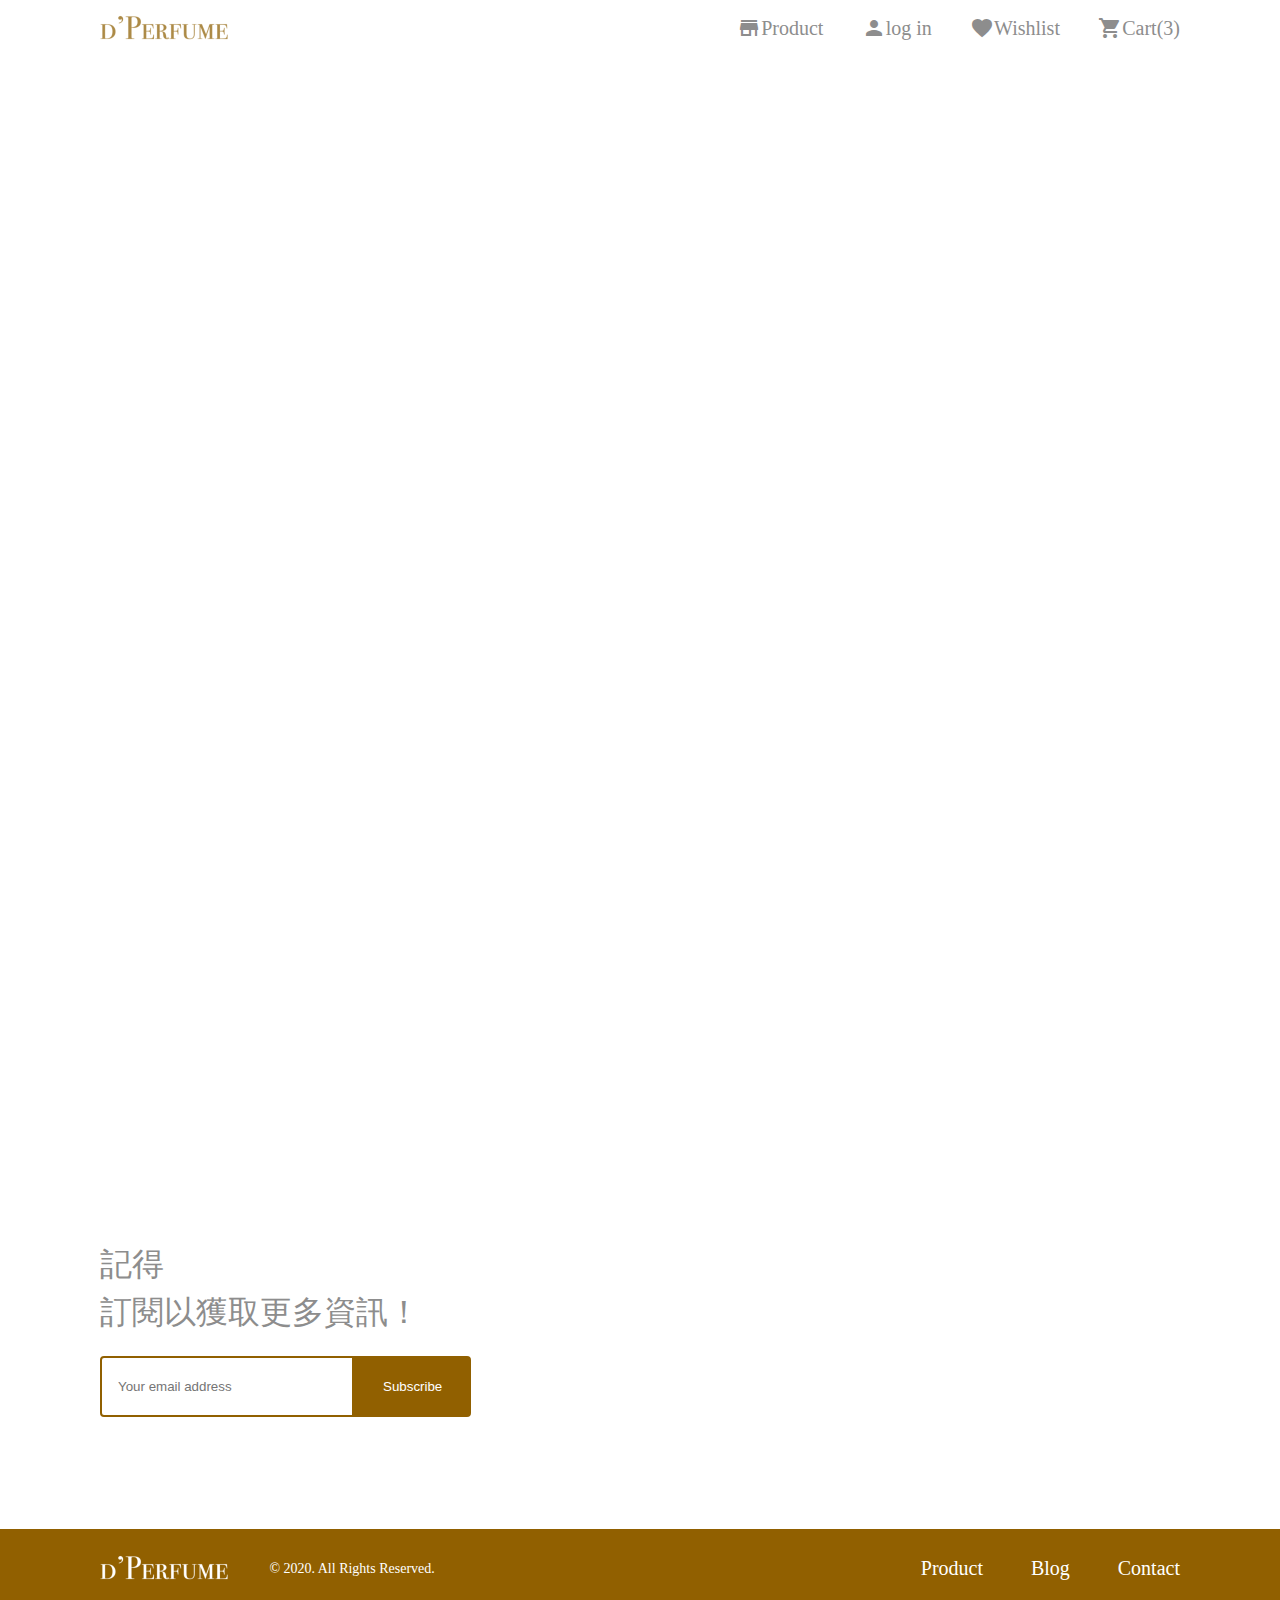
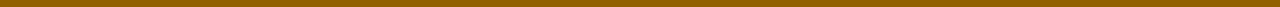
==== index.html @ e957ab46 "finished desktop banner" ====
<!DOCTYPE html>
<html lang="en">
<head>
    <meta charset="UTF-8">
    <meta name="viewport" content="width=device-width, initial-scale=1.0">
    <link href="https://fonts.googleapis.com/css?family=Material+Icons%7CMaterial+Icons+Outlined%7CMaterial+Icons+Two+Tone%7CMaterial+Icons+Round%7CMaterial+Icons+Sharp" rel="stylesheet">
    <link rel="stylesheet" href="css/reset.css">
    <link rel="stylesheet" href="css/all.css">
    <title>D'PERFUME</title>
</head>
<body>
    <div class="header container d-flex jcsb aic">
        <h1>
            <a class="logo" href="index.html">
            D'Perfume
            </a>
        </h1>
        <ul class="menu d-flex jcsb aic">
            <li class="d-none">
                <a class="d-flex aic fz-20 ft-gr" href="#">
                    <span class="material-icons">store</span>
                    Product
                </a>
            </li>
            <li class="d-none">
                <a class="d-flex aic fz-20 ft-gr" href="#">
                    <span class="material-icons">person</span>
                    log in
                </a>
            </li>
            <li class="d-none">
                <a class="d-flex aic fz-20 ft-gr" href="#">
                    <span class="material-icons">favorite</span>
                    Wishlist
                </a>
            </li>
            <li>
                <a class="cart d-flex aic fz-20 ft-gr" href="#">
                    <span class="material-icons">shopping_cart</span>
                    <span class="d-none">Cart(3)</span>
                    <span class="cart-num d-block fz-12 ft-wt">3</span>
                </a>
            </li>
            <li class="d-block">
                <a class="bars" href="#">
                    <img class="d-block" src="image/bars.png" alt="scroll bar">
                </a>
            </li>
        </ul>
    </div>
    <div class="banner">
        <div class="container">
            <div class="banner-txt">
                <h2 class="fz-40 ft-wt">Perfume your day</h2>
                <p class="fz-24 ft-wt mb-4">A perfume is like a piece of clothing, a message, a way of presenting oneself a costume that according to the person who wears it.</p>
                <a class="fz-28 ft-wt" href="product.html">Shop now</a>
            </div>
        </div>
    </div>
    <div class="subscribe">
        <div class="container">
            <p class="fz-32 ft-gr">記得 <br> 訂閱以獲取更多資訊！</p>
            <form class="d-flex" action="#">
                <input class="ft-gr" type="email" placeholder="Your email address" name="mail">
                <input class="ft-wt" type="submit" value="Subscribe">
            </form>
        </div>
    </div>
    <div class="footer">
        <div class="d-flex jcsb container">
            <div class="footer-left d-flex jcsb aic">
                <h2>
                    <a class="logo" href="index.html">
                    D'Perfume
                    </a>
                </h2>
                <p class="fz-14 ft-wt">© 2020. All Rights Reserved.</p>
            </div>
            <ul class="footer-nav d-flex jcsb aic d-none">
                <li><a class="fz-20 ft-wt" href="#">Product</a></li>
                <li><a class="fz-20 ft-wt" href="#">Blog</a></li>
                <li><a class="fz-20 ft-wt" href="#">Contact</a></li>
            </ul>
        </div>
    </div>
</body>
</html>
---- css/all.css ----
/* * {
    outline: 1px solid red;
  } */
body {
    line-height: 1.5;
}

.container {
    max-width: 1110px;
    margin: 0 auto;
    padding: 0 15px;
}

.logo {
    display: block;
    width: 128px;
    height: 38px;
    text-indent: 101%;
    overflow: hidden;
    white-space: nowrap;
}


/* flex */

.d-flex {
    display: flex;
}

.jcsb {
    justify-content: space-between;
}

.aic {
    align-items: center;
}

@media(max-width: 767px) {
    .d-none {
        display: none !important;
    }

    .d-block {
        display: block !important;
    }
}


/* font */

.fz-12 {
    font-size: 12px;
}

.fz-14 {
    font-size: 14px;
}

.fz-20 {
    font-size: 20px;
}

.fz-24 {
    font-size: 24px;
}

.fz-28 {
    font-size: 28px;
}

.fz-32{
    font-size: 32px;
}

.fz-40{
    font-size: 40px;
}

.ft-gr {
    color: #8D8D8D;
}

.ft-wt {
    color: #FFFFFF;
}

.mb-4{
    margin-bottom: 16px;
}


/* header */

.header {
    padding-top: 9px;
    padding-bottom: 9px;
}

.header h1 a {
    background: url(../image/logo.png) center/cover;
}

.menu {
    width: 41%;
}

@media(max-width: 767px) {
    .menu {
        width: 23%;
    }
}

.menu li:last-child, .cart-num {
    display: none;
}

@media(max-width: 767px) {
    .cart {
        position: relative;
    }

    .cart-num {
        position: absolute;
        width: 16px;
        height: 13px;
        top: -5px;
        right: -5px;
        background-color: #916000;
        border-radius: 50%;
        text-align: center;
        line-height: 1.2;
    }

    .menu li a img {
        width: 30px;
    }
}

.menu li a {
    text-decoration: none;
}

.menu li a:hover {
    color: #AC8A46;
}


/* banner */

.banner{
    background: url(https://images.unsplash.com/photo-1588159343745-445ae0b16383?ixlib=rb-4.0.3&ixid=M3wxMjA3fDB8MHx2aXN1YWwtc2VhcmNofDF8fHxlbnwwfHx8fHw%3D&auto=format&fit=crop&w=800&q=60) center/cover;
    padding: 295px 0;
}

.banner-txt{
    width: 40%;
    margin-left: auto;
}
.banner-txt h2 {
    font-weight: 700;
}

.banner-txt a{
    width: 79%;
    display: block;
    text-align: center;
    font-weight: 400;
    text-decoration: none;
    border: 2px solid #ffffff;
    border-radius: 30px;
    padding: 8px 0;
}

.banner-txt a:hover{
    background: rgba(255, 255, 255, 0.2);
}


/* subscribe */

.subscribe {
    background: url(https://images.unsplash.com/photo-1532413992378-f169ac26fff0?ixlib=rb-4.0.3&ixid=M3wxMjA3fDB8MHx2aXN1YWwtc2VhcmNofDF8fHxlbnwwfHx8fHw%3D&auto=format&fit=crop&w=800&q=60) center/cover;
    padding-top: 312px;
    padding-bottom: 112px;
}

.subscribe p {
    font-weight: 500;
    margin-bottom: 20px;
}

.subscribe form {
    width: 30%;
}

@media (max-width: 767px) {
    .subscribe form {
        width: 100%;
    }

    .subscribe form input:nth-child(1){
        width: 70%;
    }

    .subscribe form input:nth-child(2){
        width: 30%;
    }
}

.subscribe form input:nth-child(1) {
    padding: 21px 57px 21px 16px;
    border: 2px solid #916000;
    border-radius: 4px 0 0 4px;
}

.subscribe form input:nth-child(2) {
    padding: 21px 27px;
    background: #916000;
    border: 2px solid #916000;
    border-radius: 0 4px 4px 0;
}


/* footer */

.footer {
    background: #916000;
    padding-top: 20px;
    padding-bottom: 20px;
}

.footer-left {
    width: 31%;
}

@media(max-width: 767px) {
    .footer-left {
        width: 100%;
    }
}

.footer-left h2 a {
    background: url(../image/logo-wt.png) center/cover;
}

.footer-nav {
    width: 24%;
}

.footer-nav a {
    text-decoration: none;
}

.footer-nav a:hover {
    color: #000000;
}
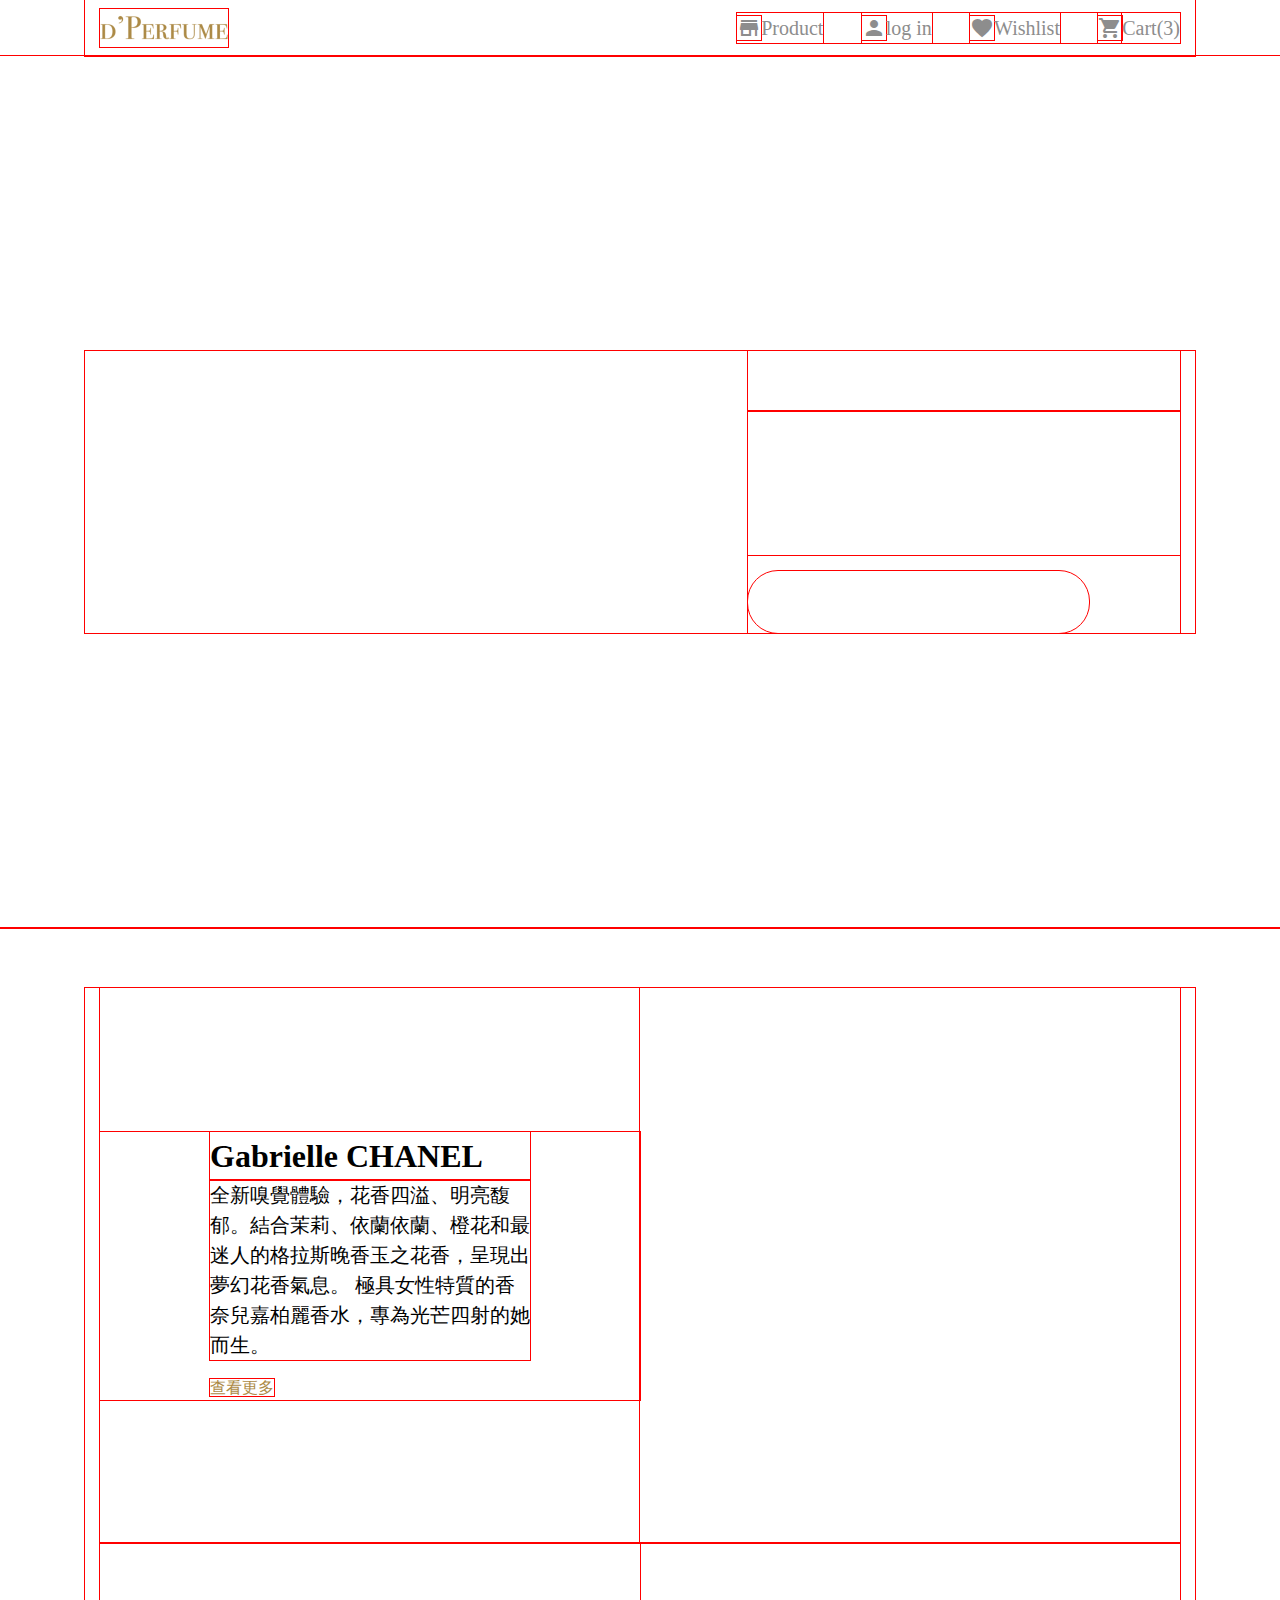
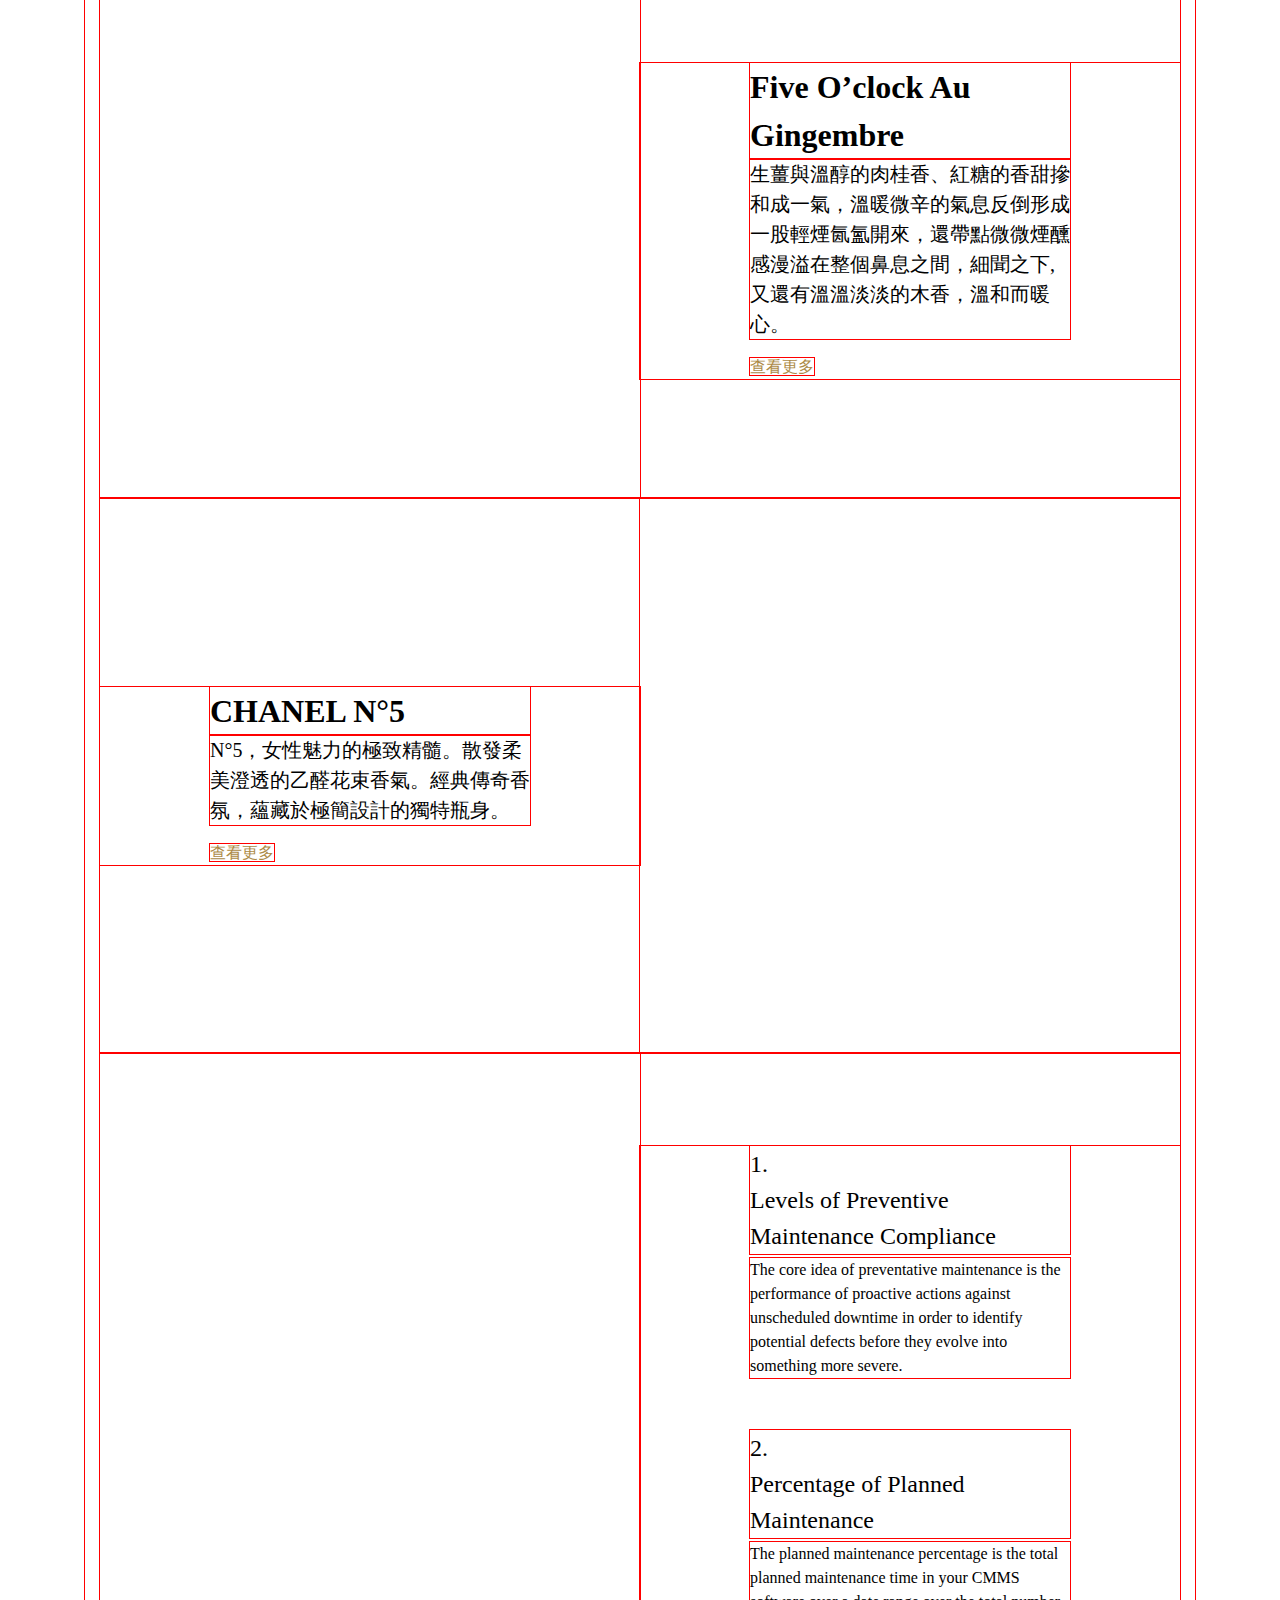
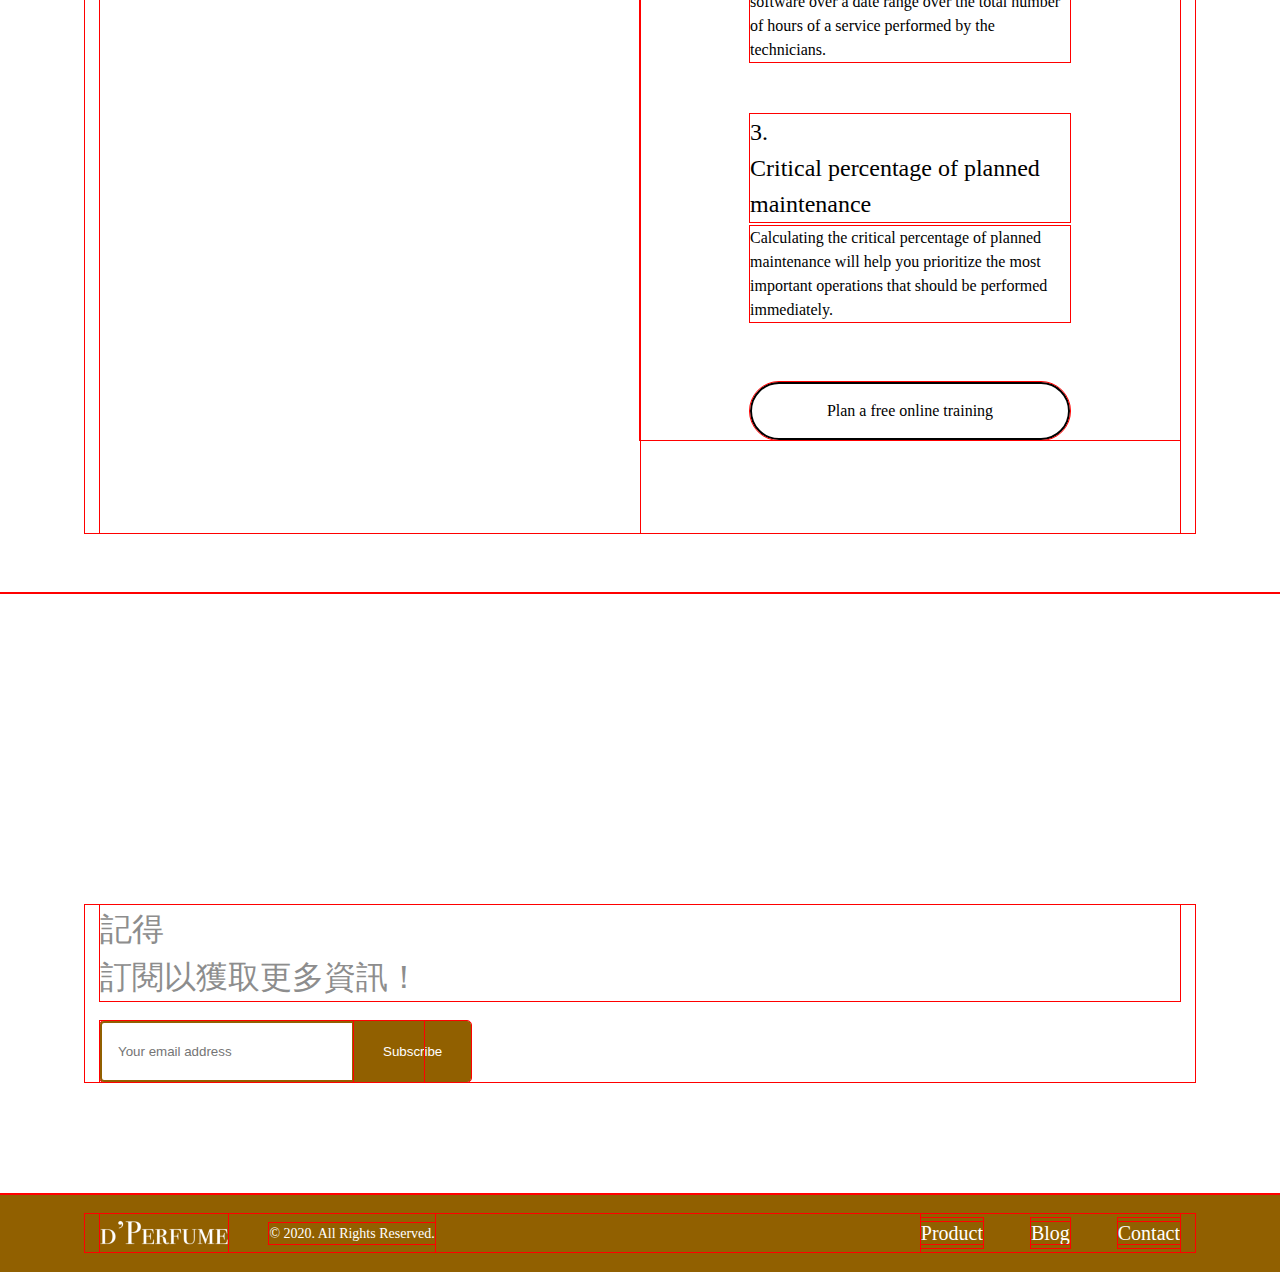
==== commit 246b8cf2: "finished desktop banner" ====
--- a/index.html
+++ b/index.html
@@ -57,6 +57,46 @@
             </div>
         </div>
     </div>
+    <div class="content">
+        <ul class="content-item container">
+            <li class="d-flex flex-wrap jcsb aic">
+                <div class="content-txt">
+                    <h3 class="fz-32 fw-bold">Gabrielle CHANEL</h3>
+                    <p class="fz-20 fw-light mb-4">全新嗅覺體驗，花香四溢、明亮馥郁。結合茉莉、依蘭依蘭、橙花和最迷人的格拉斯晚香玉之花香，呈現出夢幻花香氣息。 極具女性特質的香奈兒嘉柏麗香水，專為光芒四射的她而生。</p>
+                    <a class="fw-semibold ft-br" href="product.html">查看更多</a>
+                </div>
+                <div class="h-555 perfume-image-1"></div>
+            </li>
+            <li class="d-flex fd-rr flex-wrap aic">
+                <div class="content-txt">
+                    <h3 class="fz-32 fw-bold">Five O’clock Au Gingembre</h3>
+                    <p class="fz-20 fw-light mb-4">生薑與溫醇的肉桂香、紅糖的香甜摻和成一氣，溫暖微辛的氣息反倒形成一股輕煙氤氳開來，還帶點微微煙醺感漫溢在整個鼻息之間，細聞之下,又還有溫溫淡淡的木香，溫和而暖心。</p>
+                    <a class="fw-semibold ft-br" href="product.html">查看更多</a>
+                </div>
+                <div class="h-555 perfume-image-2"></div>
+            </li>
+            <li class="d-flex flex-wrap aic">
+                <div class="content-txt">
+                    <h3 class="fz-32 fw-bold">CHANEL N°5</h3>
+                    <p class="fz-20 fw-light mb-4">N°5，女性魅力的極致精髓。散發柔美澄透的乙醛花束香氣。經典傳奇香氛，蘊藏於極簡設計的獨特瓶身。</p>
+                    <a class="fw-semibold ft-br" href="product.html">查看更多</a>
+                </div>
+                <div class="h-555 perfume-image-3"></div>
+            </li>
+            <li class="d-flex fd-rr flex-wrap aic">
+                <div class="content-txt">
+                    <h3 class="fz-24 fw-semibold mb-1">1. <br> Levels of Preventive Maintenance Compliance</h3>
+                    <p class="fw-light mb-13">The core idea of preventative maintenance is the performance of proactive actions against unscheduled downtime in order to identify potential defects before they evolve into something more severe.</p>
+                    <h3 class="fz-24 fw-semibold mb-1">2. <br> Percentage of Planned Maintenance</h3>
+                    <p class="fw-light mb-13">The planned maintenance percentage is the total planned maintenance time in your CMMS software over a date range over the total number of hours of a service performed by the technicians.</p>
+                    <h3 class="fz-24 fw-semibold mb-1">3. <br> Critical percentage of planned maintenance</h3>
+                    <p class="fw-light mb-15">Calculating the critical percentage of planned maintenance will help you prioritize the most important operations that should be performed immediately.</p>
+                    <a class="content-btn" href="product.html">Plan a free online training</a>
+                </div>
+                <div class="h-1080 perfume-image-4"></div>
+            </li>
+        </ul>
+    </div>
     <div class="subscribe">
         <div class="container">
             <p class="fz-32 ft-gr">記得 <br> 訂閱以獲取更多資訊！</p>
--- a/css/all.css
+++ b/css/all.css
@@ -1,6 +1,6 @@
-/* * {
+* {
     outline: 1px solid red;
-  } */
+  }
 body {
     line-height: 1.5;
 }
@@ -27,6 +27,14 @@
     display: flex;
 }
 
+.fd-rr {
+    flex-direction: row-reverse;
+}
+
+.f-wrap {
+    flex-wrap: wrap;
+}
+
 .jcsb {
     justify-content: space-between;
 }
@@ -35,7 +43,7 @@
     align-items: center;
 }
 
-@media(max-width: 767px) {
+@media (max-width: 767px) {
     .d-none {
         display: none !important;
     }
@@ -68,12 +76,24 @@
     font-size: 28px;
 }
 
-.fz-32{
+.fz-32 {
     font-size: 32px;
 }
 
-.fz-40{
+.fz-40 {
     font-size: 40px;
+}
+
+.fw-light {
+    font-weight: 300;
+}
+
+.fw-semibold {
+    font-weight: 500;
+}
+
+.fw-bold {
+    font-weight: 700;
 }
 
 .ft-gr {
@@ -84,10 +104,26 @@
     color: #FFFFFF;
 }
 
+.ft-br {
+    color: #AC8A46;
+}
+
+
+.mb-1{
+    margin-bottom: 4px;
+}
+
 .mb-4{
     margin-bottom: 16px;
 }
 
+.mb-13{
+    margin-bottom: 52px;
+}
+
+.mb-15{
+    margin-bottom: 60px;
+}
 
 /* header */
 
@@ -104,7 +140,7 @@
     width: 41%;
 }
 
-@media(max-width: 767px) {
+@media (max-width: 767px) {
     .menu {
         width: 23%;
     }
@@ -114,7 +150,7 @@
     display: none;
 }
 
-@media(max-width: 767px) {
+@media (max-width: 767px) {
     .cart {
         position: relative;
     }
@@ -152,12 +188,36 @@
     padding: 295px 0;
 }
 
-.banner-txt{
+@media (max-width: 767px) {
+    .banner {
+        padding-top: 101px;
+        padding-bottom: 135px;
+    }
+}
+
+.banner-txt {
     width: 40%;
     margin-left: auto;
 }
+
+@media (max-width: 767px) {
+    .banner-txt {
+        width: 100%;
+    }
+}
+
 .banner-txt h2 {
     font-weight: 700;
+}
+
+@media (max-width: 767px) {
+    .banner-txt h2 {
+        font-size: 32px;
+    }
+
+    .banner-txt p {
+        font-size: 20px;
+    }
 }
 
 .banner-txt a{
@@ -171,8 +231,80 @@
     padding: 8px 0;
 }
 
+@media (max-width: 767px) {
+    .banner-txt a {
+        width: 100%;
+        padding: 10px 0;
+    }
+}
+
 .banner-txt a:hover{
     background: rgba(255, 255, 255, 0.2);
+}
+
+
+/* content */
+
+.content {
+    padding: 60px 0;
+}
+
+.content-txt {
+    width: 50%;
+    padding-left: 110px;
+    padding-right: 110px;
+}
+
+
+.content-item li div:last-child{
+    width: 50%;
+}
+
+.h-555 {
+    height: 555px;
+}
+
+.h-1080 {
+    height: 1080px;
+}
+
+.content-item .perfume-image-1 {
+    background: url(https://images.unsplash.com/photo-1563170351-be82bc888aa4?ixlib=rb-4.0.3&ixid=M3wxMjA3fDB8MHx2aXN1YWwtc2VhcmNofDF8fHxlbnwwfHx8fHw%3D&auto=format&fit=crop&w=800&q=60) center/cover;
+}
+
+.content-item .perfume-image-2 {
+    background: url(https://raw.githubusercontent.com/hexschool/webLayoutTraining1st/master/perfume-week6/index3.png) center/cover;
+}
+
+.content-item .perfume-image-3 {
+    background: url(https://images.unsplash.com/photo-1585120040315-2241b774ad0f?ixlib=rb-4.0.3&ixid=M3wxMjA3fDB8MHx2aXN1YWwtc2VhcmNofDF8fHxlbnwwfHx8fHw%3D&auto=format&fit=crop&w=800&q=60) -20%/cover;
+}
+
+.content-item .perfume-image-4 {
+    background: url(https://images.unsplash.com/photo-1542038382126-77ae2819338d?ixlib=rb-4.0.3&ixid=M3wxMjA3fDB8MHx2aXN1YWwtc2VhcmNofDF8fHxlbnwwfHx8fHw%3D&auto=format&fit=crop&w=800&q=60) center/cover;
+}
+
+.content-txt a {
+    text-decoration: none;
+}
+
+.content-txt a:hover {
+    color: #000000;
+}
+
+.content-txt .content-btn {
+    display: block;
+    text-align: center;
+    font-weight: 500;
+    text-decoration: none;
+    color: #000000;
+    border: 2px solid #000000;
+    border-radius: 30px;
+    padding: 15px 0;
+}
+
+.content-txt .content-btn:hover {
+    background: rgba(0, 0, 0, 0.05);
 }
 
 
@@ -233,7 +365,7 @@
     width: 31%;
 }
 
-@media(max-width: 767px) {
+@media (max-width: 767px) {
     .footer-left {
         width: 100%;
     }
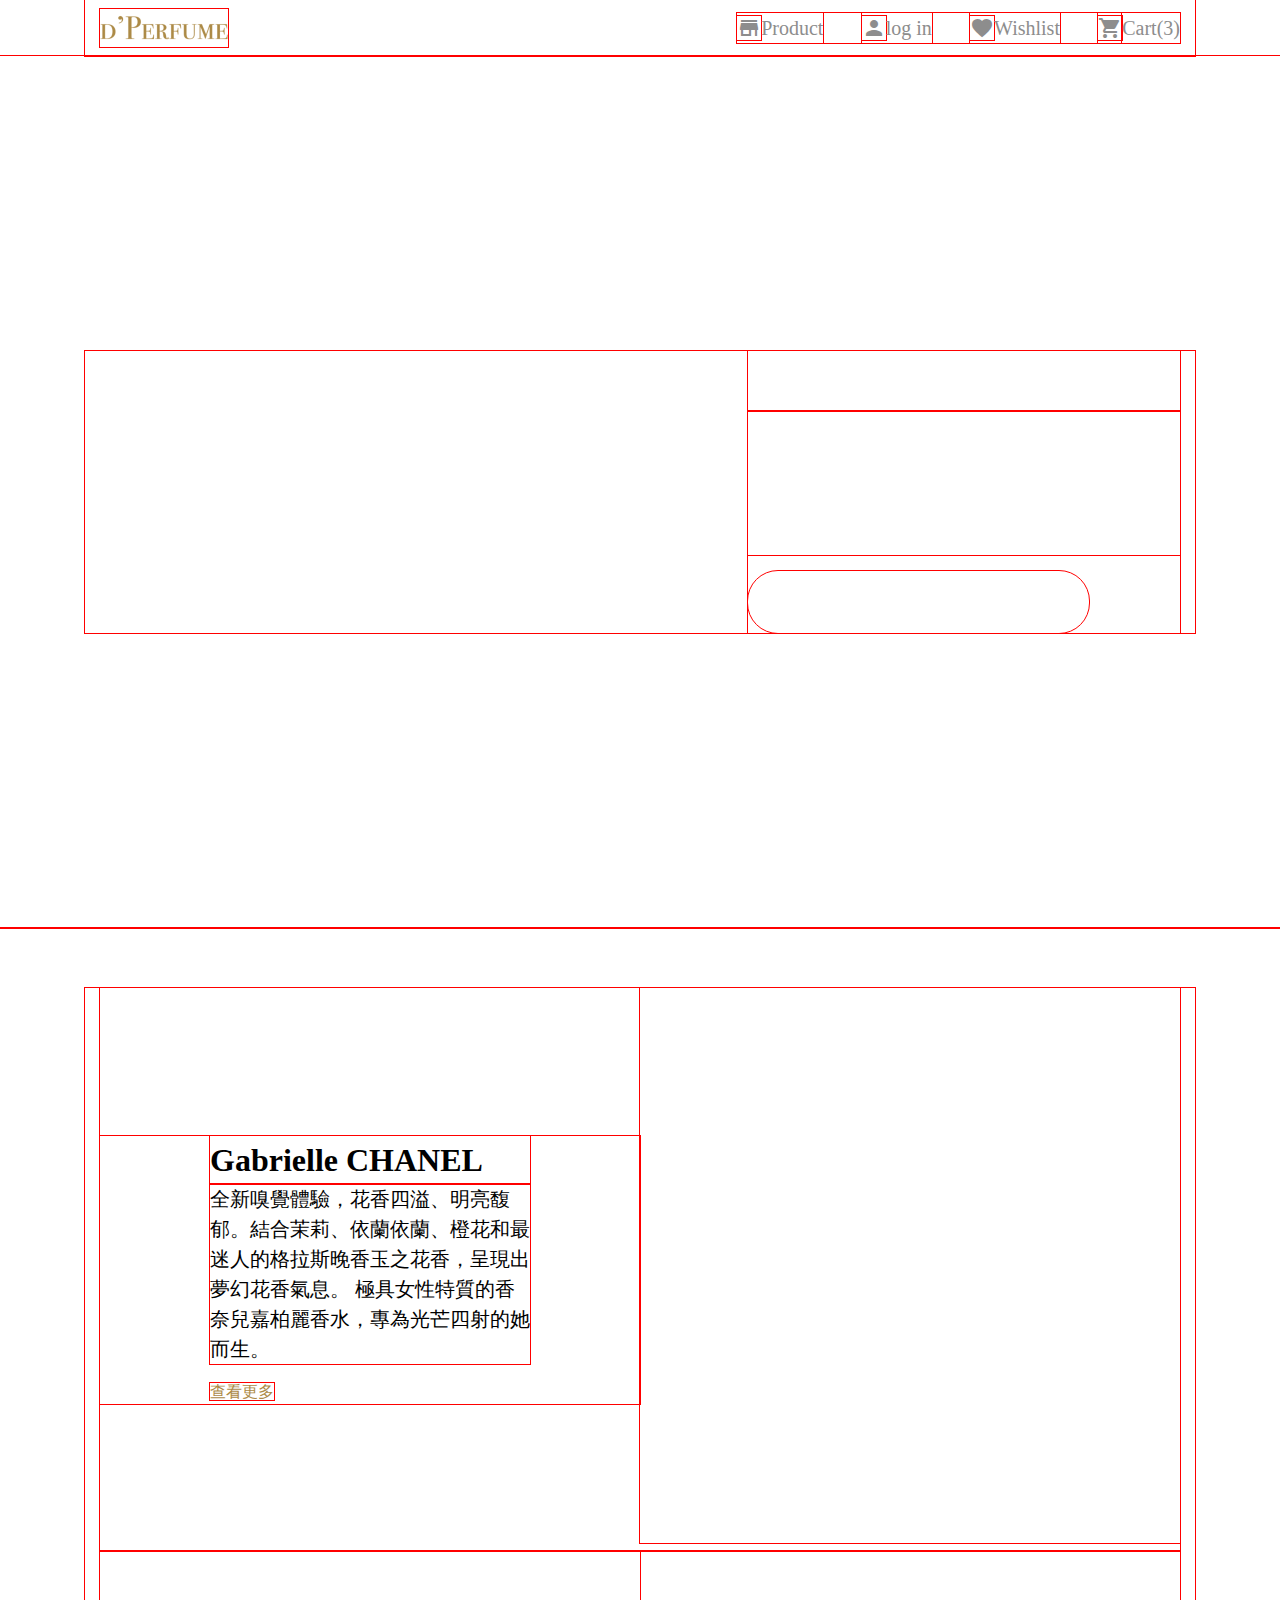
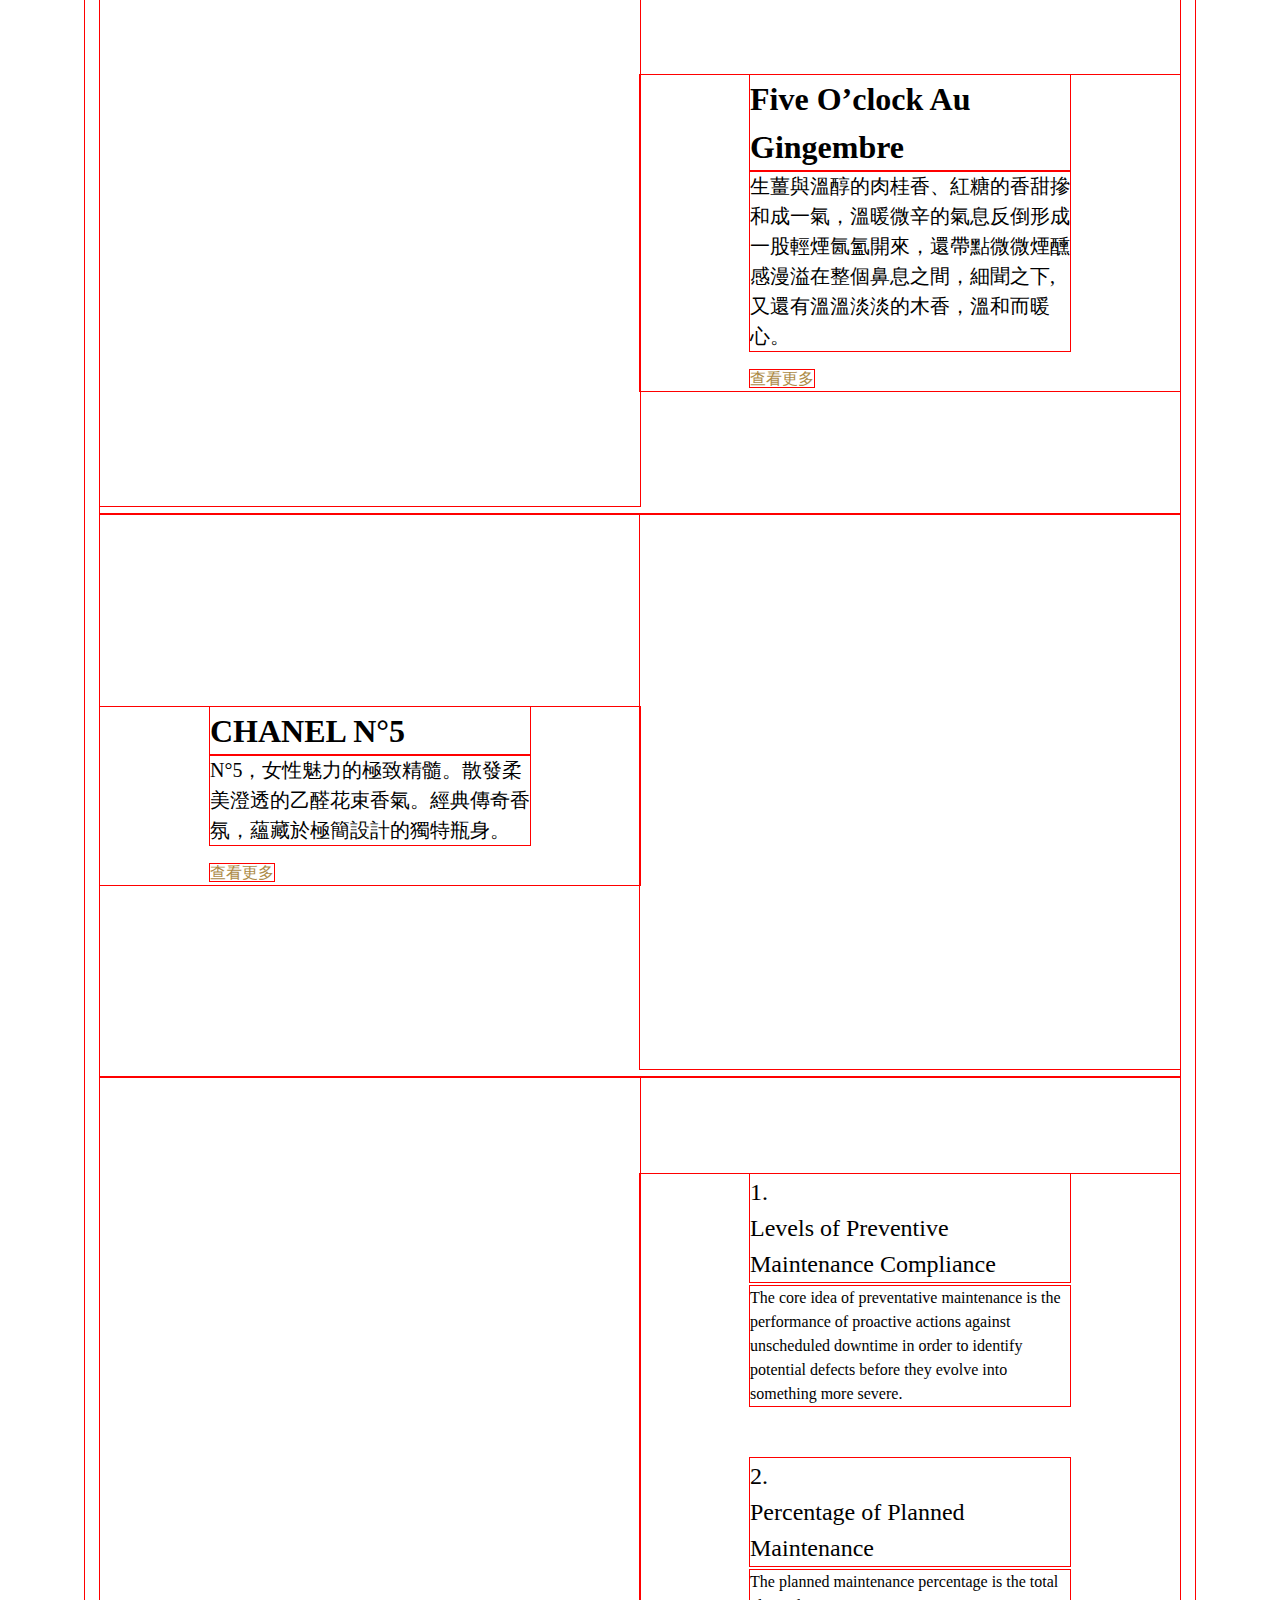
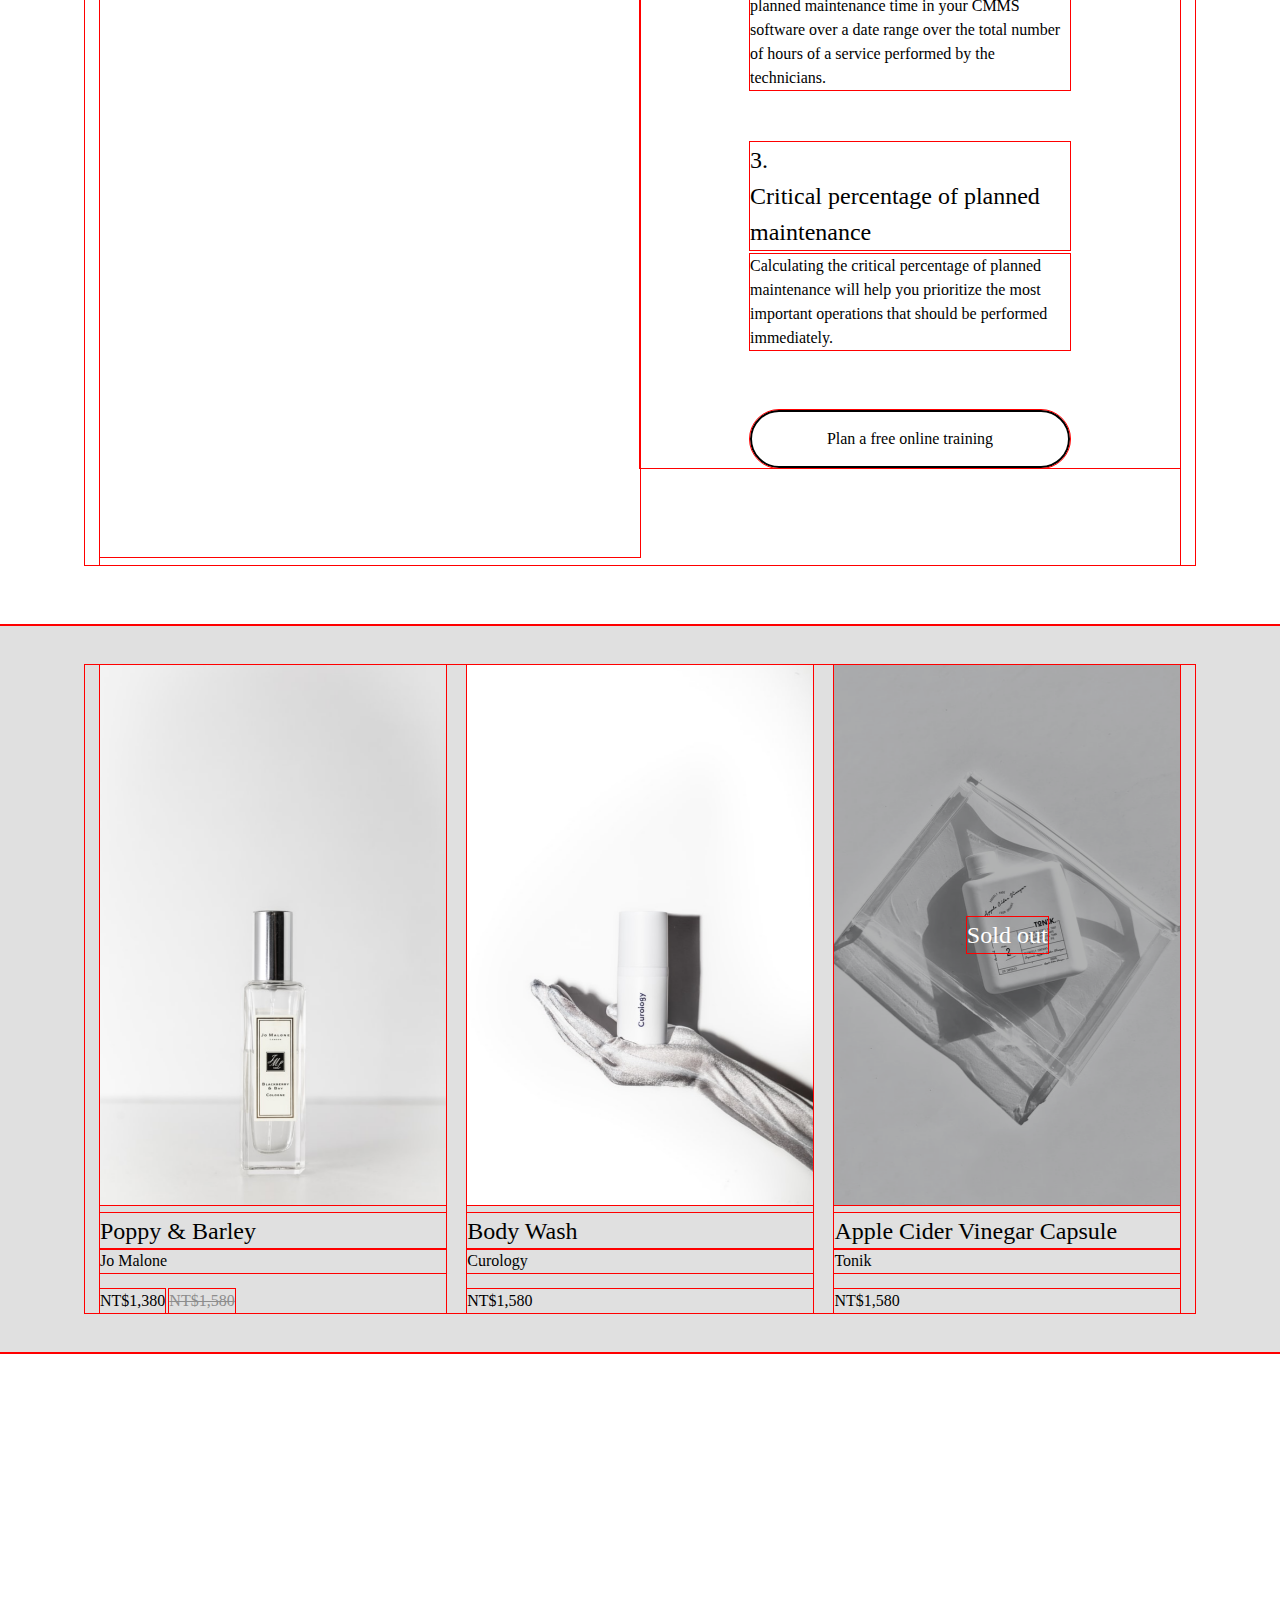
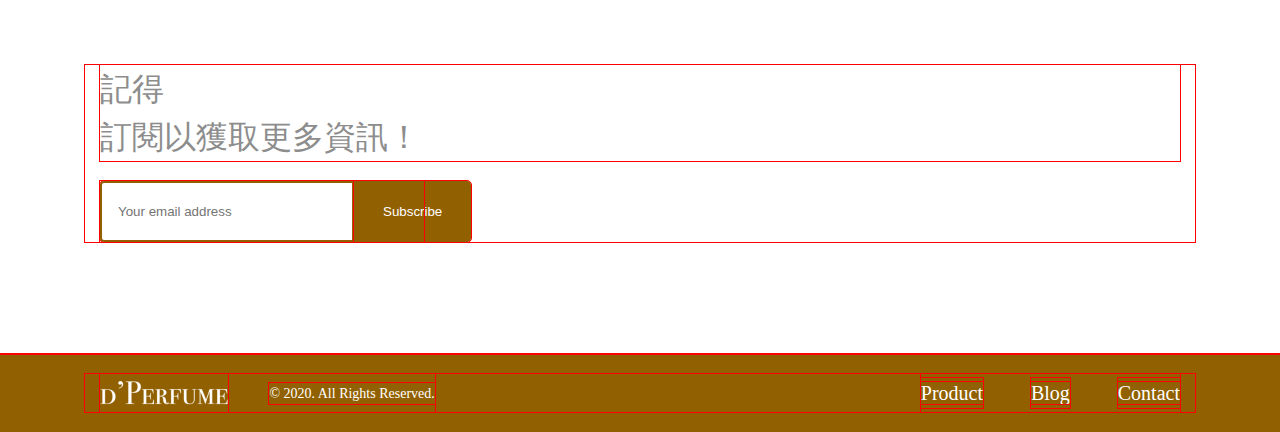
==== commit abd0ab00: "finished desktop product" ====
--- a/index.html
+++ b/index.html
@@ -59,31 +59,32 @@
     </div>
     <div class="content">
         <ul class="content-item container">
-            <li class="d-flex flex-wrap jcsb aic">
+            <li class="d-flex fd-rr flex-wrap jcsb aic d-block">
+                <div class="h-555 h-350 perfume-image-1 mb-2"></div>
                 <div class="content-txt">
                     <h3 class="fz-32 fw-bold">Gabrielle CHANEL</h3>
-                    <p class="fz-20 fw-light mb-4">全新嗅覺體驗，花香四溢、明亮馥郁。結合茉莉、依蘭依蘭、橙花和最迷人的格拉斯晚香玉之花香，呈現出夢幻花香氣息。 極具女性特質的香奈兒嘉柏麗香水，專為光芒四射的她而生。</p>
-                    <a class="fw-semibold ft-br" href="product.html">查看更多</a>
+                    <p class="fz-20 fw-light mb-4 mb-2">全新嗅覺體驗，花香四溢、明亮馥郁。結合茉莉、依蘭依蘭、橙花和最迷人的格拉斯晚香玉之花香，呈現出夢幻花香氣息。 極具女性特質的香奈兒嘉柏麗香水，專為光芒四射的她而生。</p>
+                    <a class="fw-semibold ft-br d-block mb-8" href="product.html">查看更多</a>
                 </div>
-                <div class="h-555 perfume-image-1"></div>
             </li>
-            <li class="d-flex fd-rr flex-wrap aic">
+            <li class="d-flex flex-wrap aic d-block">
+                <div class="h-555 h-350 perfume-image-2 mb-2"></div>
                 <div class="content-txt">
                     <h3 class="fz-32 fw-bold">Five O’clock Au Gingembre</h3>
-                    <p class="fz-20 fw-light mb-4">生薑與溫醇的肉桂香、紅糖的香甜摻和成一氣，溫暖微辛的氣息反倒形成一股輕煙氤氳開來，還帶點微微煙醺感漫溢在整個鼻息之間，細聞之下,又還有溫溫淡淡的木香，溫和而暖心。</p>
-                    <a class="fw-semibold ft-br" href="product.html">查看更多</a>
+                    <p class="fz-20 fw-light mb-4 mb-2">生薑與溫醇的肉桂香、紅糖的香甜摻和成一氣，溫暖微辛的氣息反倒形成一股輕煙氤氳開來，還帶點微微煙醺感漫溢在整個鼻息之間，細聞之下,又還有溫溫淡淡的木香，溫和而暖心。</p>
+                    <a class="fw-semibold ft-br d-block mb-8" href="product.html">查看更多</a>
                 </div>
-                <div class="h-555 perfume-image-2"></div>
             </li>
-            <li class="d-flex flex-wrap aic">
+            <li class="d-flex fd-rr flex-wrap aic d-block">
+                <div class="h-555 h-350 perfume-image-3 mb-2"></div>
                 <div class="content-txt">
                     <h3 class="fz-32 fw-bold">CHANEL N°5</h3>
-                    <p class="fz-20 fw-light mb-4">N°5，女性魅力的極致精髓。散發柔美澄透的乙醛花束香氣。經典傳奇香氛，蘊藏於極簡設計的獨特瓶身。</p>
-                    <a class="fw-semibold ft-br" href="product.html">查看更多</a>
+                    <p class="fz-20 fw-light mb-4 mb-2">N°5，女性魅力的極致精髓。散發柔美澄透的乙醛花束香氣。經典傳奇香氛，蘊藏於極簡設計的獨特瓶身。</p>
+                    <a class="fw-semibold ft-br d-block  mb-8" href="product.html">查看更多</a>
                 </div>
-                <div class="h-555 perfume-image-3"></div>
             </li>
-            <li class="d-flex fd-rr flex-wrap aic">
+            <li class="d-flex flex-wrap aic d-block">
+                <div class="h-1080 h-680 perfume-image-4 mb-2"></div>
                 <div class="content-txt">
                     <h3 class="fz-24 fw-semibold mb-1">1. <br> Levels of Preventive Maintenance Compliance</h3>
                     <p class="fw-light mb-13">The core idea of preventative maintenance is the performance of proactive actions against unscheduled downtime in order to identify potential defects before they evolve into something more severe.</p>
@@ -93,7 +94,33 @@
                     <p class="fw-light mb-15">Calculating the critical percentage of planned maintenance will help you prioritize the most important operations that should be performed immediately.</p>
                     <a class="content-btn" href="product.html">Plan a free online training</a>
                 </div>
-                <div class="h-1080 perfume-image-4"></div>
+            </li>
+        </ul>
+    </div>
+    <div class="product">
+        <ul class="product-wrap d-flex jcsb container">
+            <li>
+                <div class="h-540 product-image-1 mb-2"></div>
+                <h4 class="fz-24 fw-semibold">Poppy & Barley</h4>
+                <p class="mb-4">Jo Malone</p>
+                <p class="discount">NT$1,380</p>
+                <p class="discount ft-gr l-t">NT$1,580</p>
+            </li>
+            <li>
+                <div class="h-540 product-image-2 mb-2"></div>
+                <h4 class="fz-24 fw-semibold">Body Wash</h4>
+                <p class="mb-4">Curology</p>
+                <p>NT$1,580</p>
+            </li>
+            <li>
+                <div class="h-540 product-image-3 mb-2">
+                    <div class="h-540 product-image-bg-3">
+                        <p class="sold-out fz-24 ft-wt fw-semibold">Sold out</p>
+                    </div>
+                </div>
+                <h4 class="fz-24 fw-semibold">Apple Cider Vinegar Capsule</h4>
+                <p class="mb-4">Tonik</p>
+                <p>NT$1,580</p>
             </li>
         </ul>
     </div>
--- a/css/all.css
+++ b/css/all.css
@@ -39,6 +39,10 @@
     justify-content: space-between;
 }
 
+.jcc {
+    justify-content: center;
+}
+
 .aic {
     align-items: center;
 }
@@ -109,8 +113,14 @@
 }
 
 
+/* margin */
+
 .mb-1{
     margin-bottom: 4px;
+}
+
+.mb-2{
+    margin-bottom: 8px;
 }
 
 .mb-4{
@@ -249,15 +259,32 @@
     padding: 60px 0;
 }
 
+@media (max-width: 767px) {
+    .content {
+        padding: 40px 0;
+    }
+}
+
 .content-txt {
     width: 50%;
     padding-left: 110px;
     padding-right: 110px;
 }
 
-
-.content-item li div:last-child{
+.content-item li div:first-child{
     width: 50%;
+}
+
+@media (max-width: 767px) {
+    .content-txt {
+        width: 100%;
+        padding-left: 0;
+        padding-right: 0;
+    }
+
+    .content-item li div:first-child {
+        width: 100%;
+    }
 }
 
 .h-555 {
@@ -268,6 +295,16 @@
     height: 1080px;
 }
 
+@media (max-width: 767px) {
+    .h-350 {
+        height: 350px;
+    }
+
+    .h-680 {
+        height: 680px;
+    }
+}
+
 .content-item .perfume-image-1 {
     background: url(https://images.unsplash.com/photo-1563170351-be82bc888aa4?ixlib=rb-4.0.3&ixid=M3wxMjA3fDB8MHx2aXN1YWwtc2VhcmNofDF8fHxlbnwwfHx8fHw%3D&auto=format&fit=crop&w=800&q=60) center/cover;
 }
@@ -282,6 +319,20 @@
 
 .content-item .perfume-image-4 {
     background: url(https://images.unsplash.com/photo-1542038382126-77ae2819338d?ixlib=rb-4.0.3&ixid=M3wxMjA3fDB8MHx2aXN1YWwtc2VhcmNofDF8fHxlbnwwfHx8fHw%3D&auto=format&fit=crop&w=800&q=60) center/cover;
+}
+
+@media (max-width: 767px) {
+    .mb-2{
+        margin-bottom: 8px;
+    }
+
+    .mb-8{
+        margin-bottom: 32px;
+    }
+
+    .content-item li:last-child .content-txt p {
+        margin-bottom: 20px;
+    }
 }
 
 .content-txt a {
@@ -308,6 +359,49 @@
 }
 
 
+/* product */
+
+.product {
+    background: #E0E0E0;
+    padding-top: 40px;
+    padding-bottom: 40px;
+}
+
+.product-wrap li {
+    width: 32%;
+}
+
+.h-540 {
+    height: 540px;
+}
+
+.product-image-1 {
+    background: url(../image/poppy.png) center/cover;
+}
+
+.product-image-2 {
+    background: url(../image/body.png) center/cover;
+}
+
+.product-image-3 {
+    background: url(../image/apple-bg.png) center/cover;
+}
+
+.product-image-bg-3 {
+    background: url(../image/apple-cover.png);
+    display: flex;
+    justify-content: center;
+    align-items: center;
+}
+
+.discount {
+    display: inline-block;
+}
+
+.l-t {
+    text-decoration: line-through;
+}
+
 /* subscribe */
 
 .subscribe {
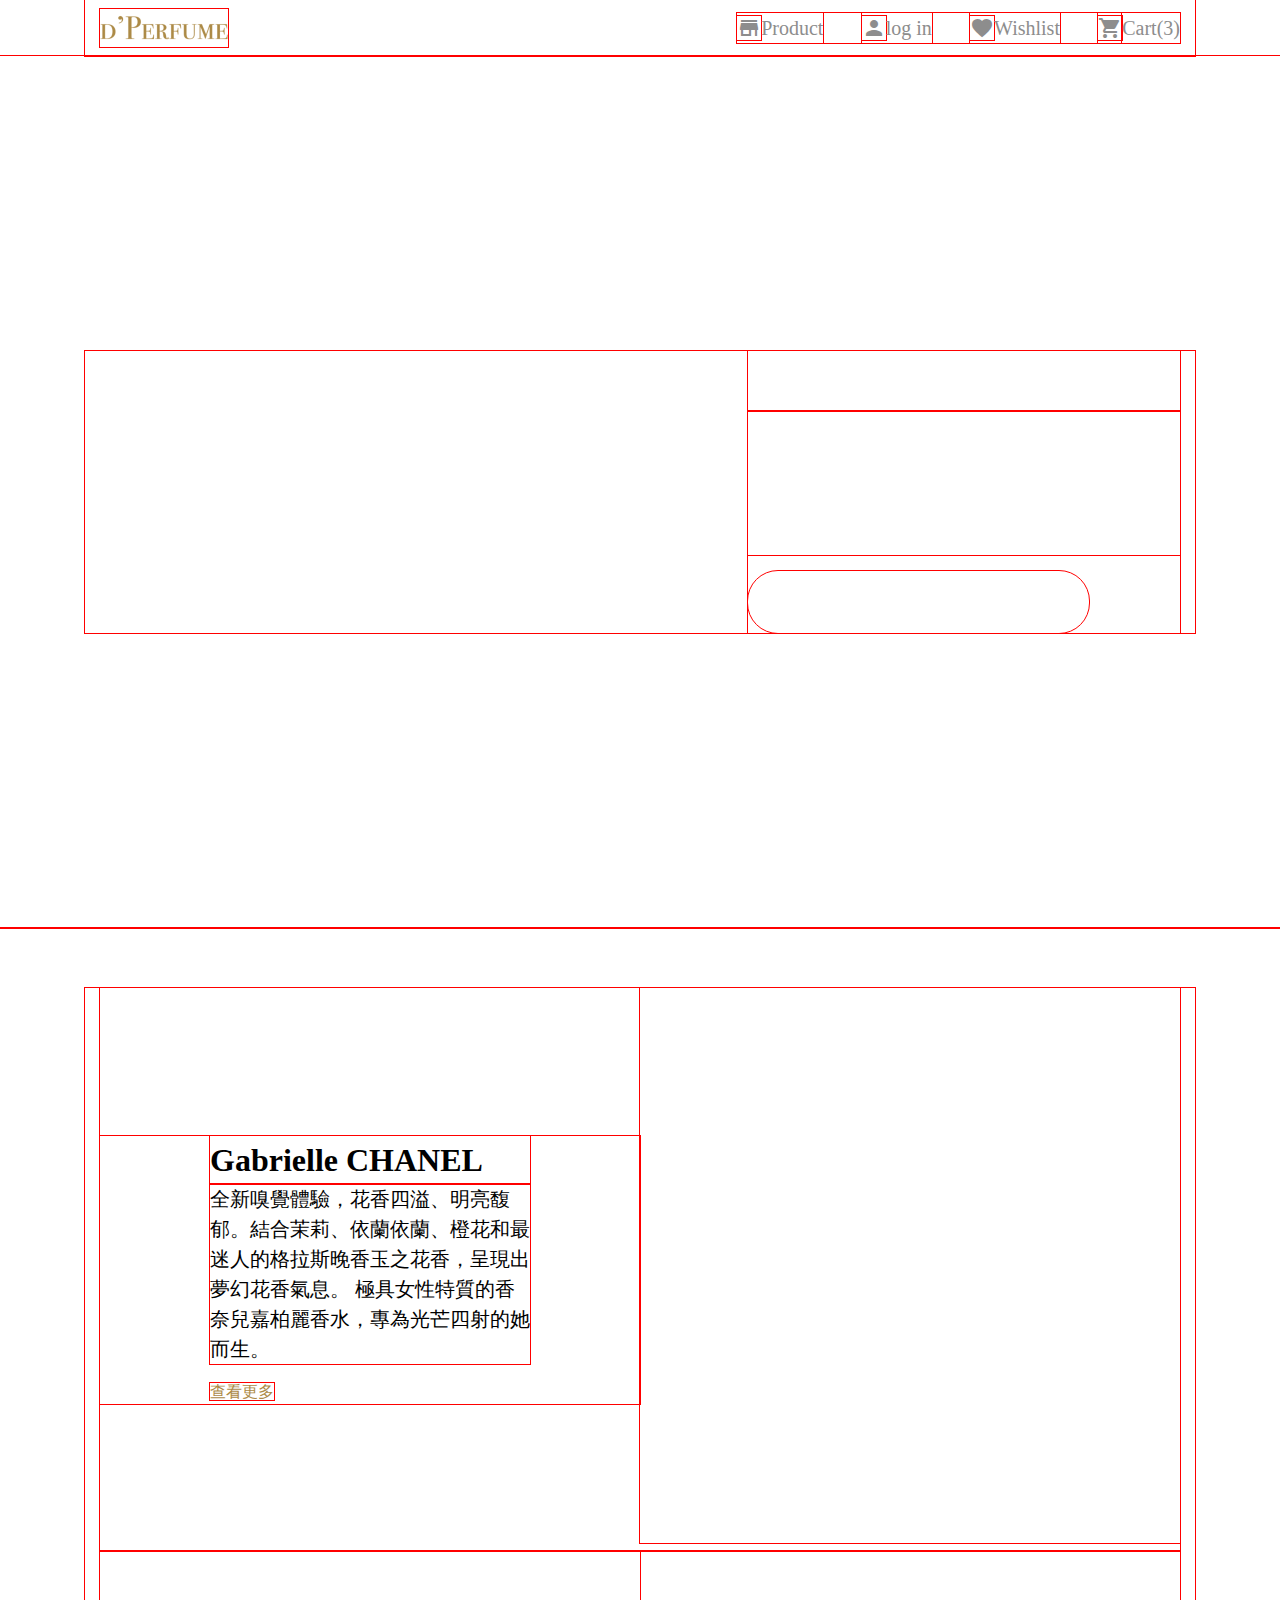
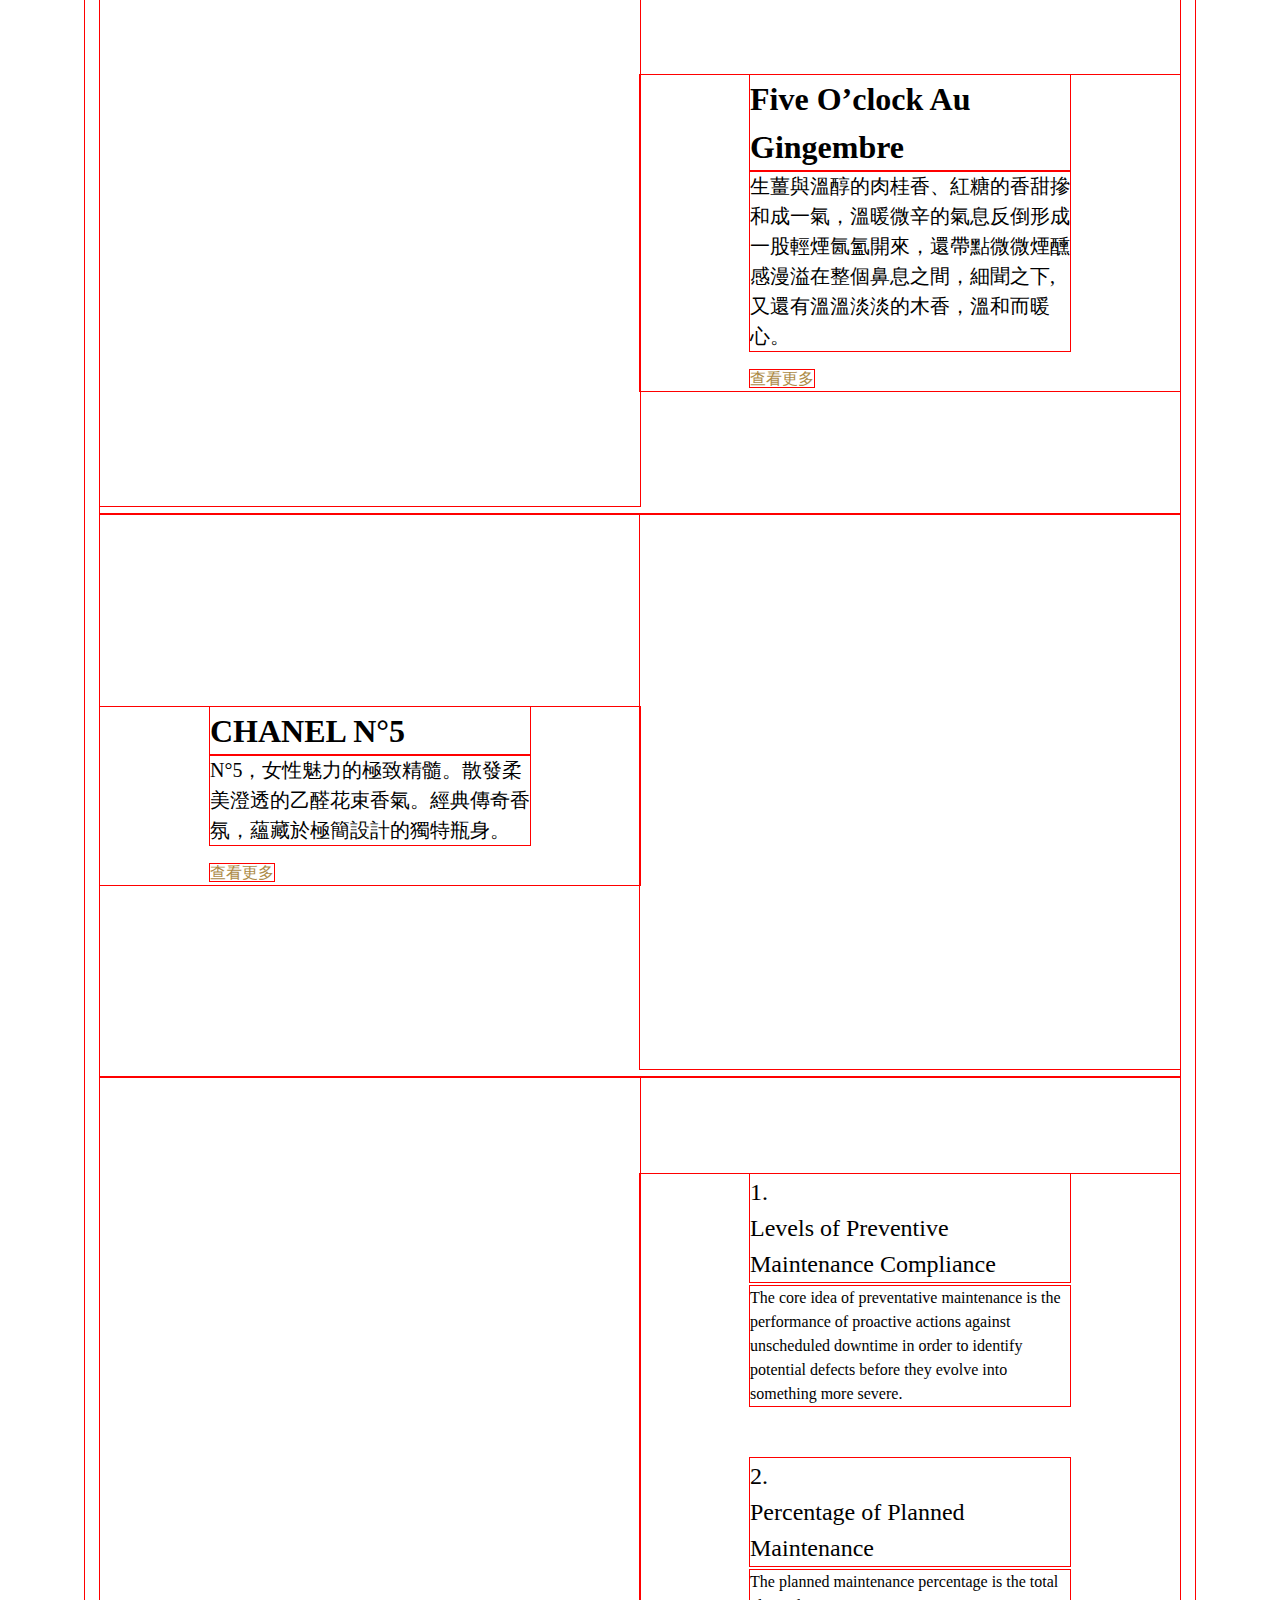
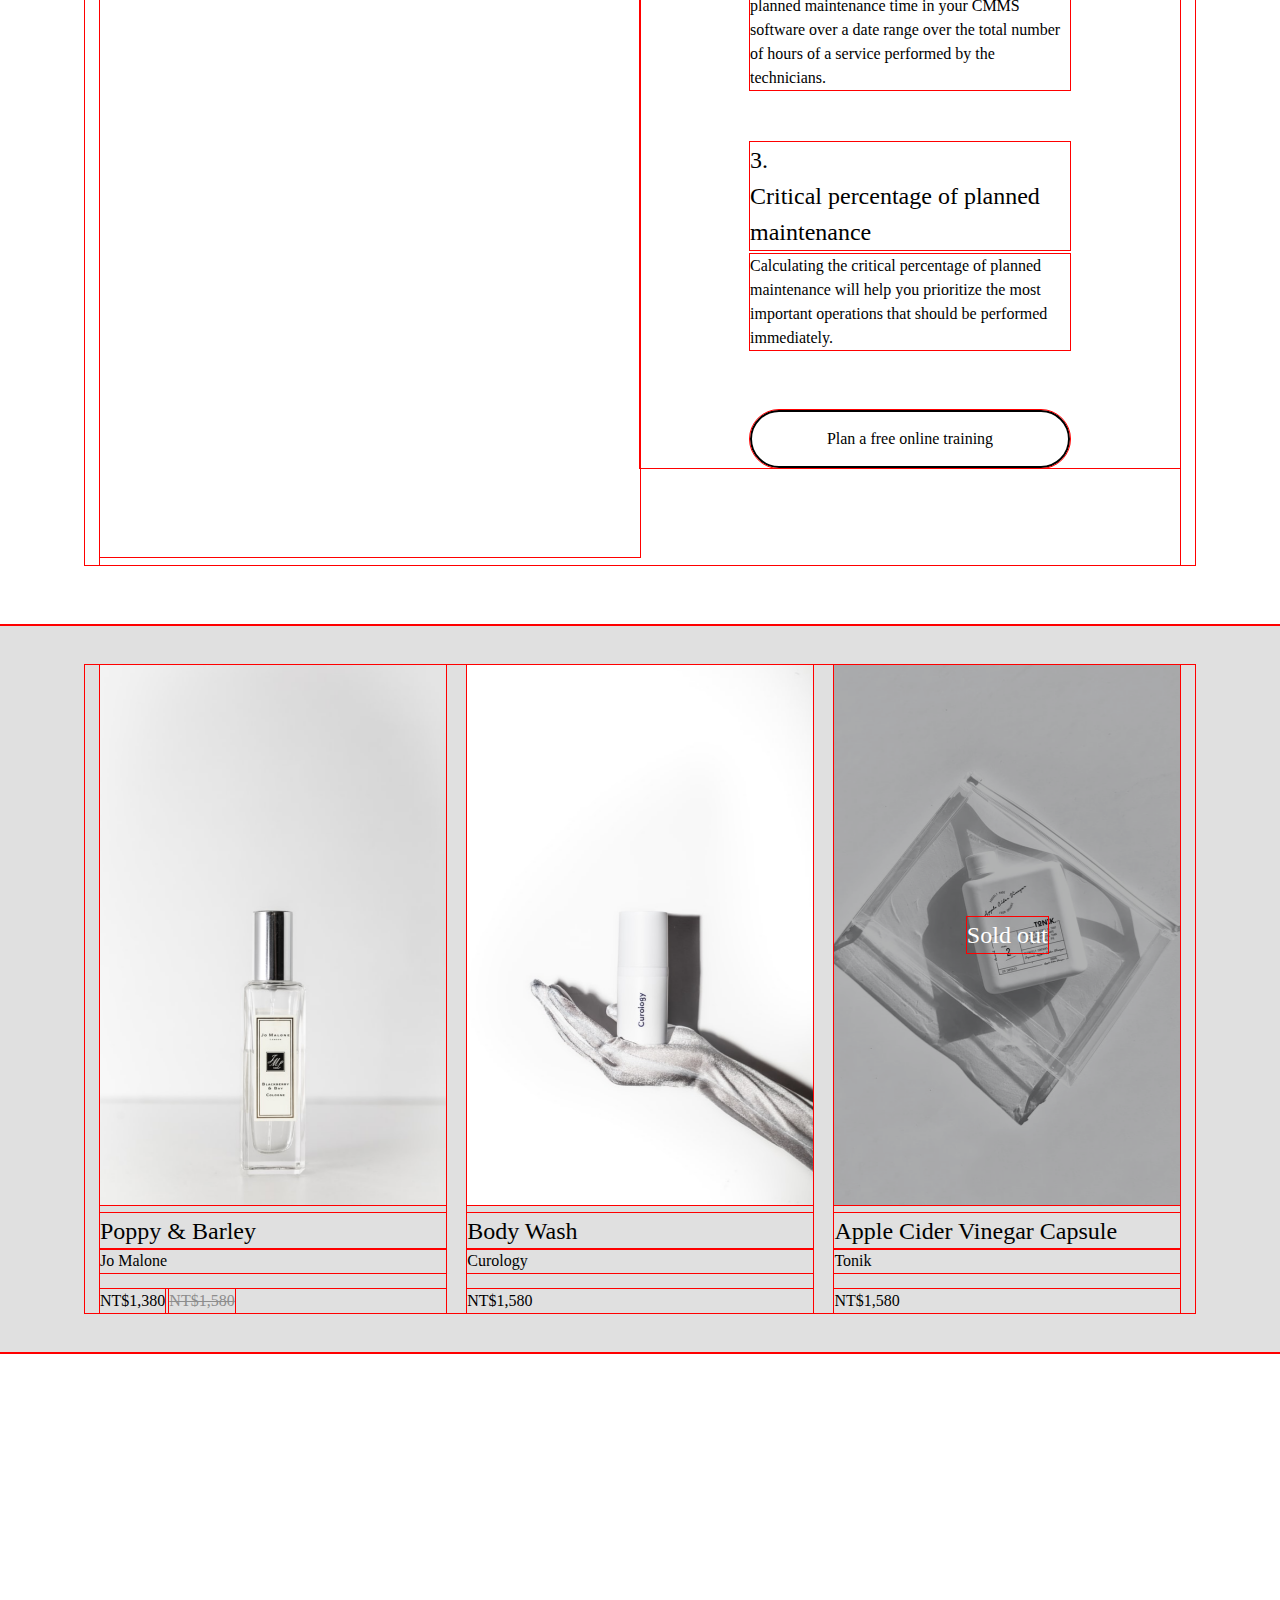
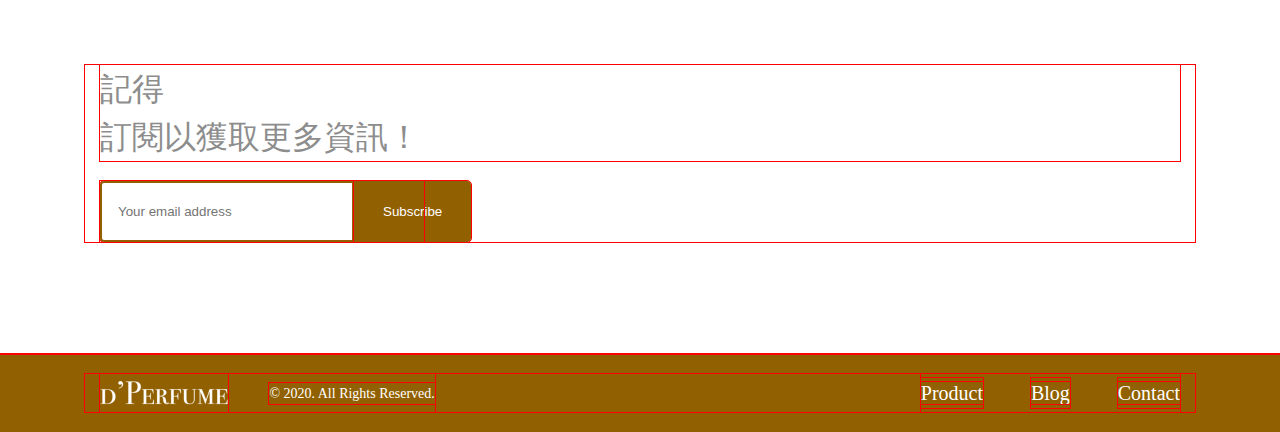
==== commit ee93d0d7: "finished product rwd" ====
--- a/index.html
+++ b/index.html
@@ -98,29 +98,31 @@
         </ul>
     </div>
     <div class="product">
-        <ul class="product-wrap d-flex jcsb container">
+        <ul class="product-wrap d-flex jcsb container d-block">
             <li>
-                <div class="h-540 product-image-1 mb-2"></div>
+                <div class="h-540 h-350 product-image-1 mb-2"></div>
                 <h4 class="fz-24 fw-semibold">Poppy & Barley</h4>
-                <p class="mb-4">Jo Malone</p>
-                <p class="discount">NT$1,380</p>
-                <p class="discount ft-gr l-t">NT$1,580</p>
+                <p class="product-brand fw-light mb-4">Jo Malone</p>
+                <div class="discount mb-8">
+                    <p class="fw-light">NT$1,380</p>
+                    <p class="ft-gr fw-light l-t">NT$1,580</p>
+                </div>
             </li>
             <li>
-                <div class="h-540 product-image-2 mb-2"></div>
+                <div class="h-540 h-350 product-image-2 mb-2"></div>
                 <h4 class="fz-24 fw-semibold">Body Wash</h4>
-                <p class="mb-4">Curology</p>
-                <p>NT$1,580</p>
+                <p class="product-brand fw-light mb-4">Curology</p>
+                <p class="fw-light mb-6">NT$1,580</p>
             </li>
             <li>
-                <div class="h-540 product-image-3 mb-2">
-                    <div class="h-540 product-image-bg-3">
+                <div class="h-540 h-350 product-image-3 mb-2">
+                    <div class="h-540 h-350 product-image-bg-3 d-flex jcc aic">
                         <p class="sold-out fz-24 ft-wt fw-semibold">Sold out</p>
                     </div>
                 </div>
                 <h4 class="fz-24 fw-semibold">Apple Cider Vinegar Capsule</h4>
-                <p class="mb-4">Tonik</p>
-                <p>NT$1,580</p>
+                <p class="product-brand fw-light mb-4">Tonik</p>
+                <p class="fw-light">NT$1,580</p>
             </li>
         </ul>
     </div>
--- a/css/all.css
+++ b/css/all.css
@@ -371,10 +371,27 @@
     width: 32%;
 }
 
+@media (max-width: 767px) {
+    .product-wrap li {
+        width: 100%;
+    }
+}
+
 .h-540 {
     height: 540px;
 }
 
+@media (max-width: 767px) {
+    .h-350 {
+        height: 350px;
+    }
+}
+
+@media (max-width: 767px) {
+    .product .product-brand {
+        margin-bottom: 4px;
+    }
+}
 .product-image-1 {
     background: url(../image/poppy.png) center/cover;
 }
@@ -389,12 +406,19 @@
 
 .product-image-bg-3 {
     background: url(../image/apple-cover.png);
-    display: flex;
-    justify-content: center;
-    align-items: center;
-}
-
-.discount {
+}
+
+@media (max-width: 767px) {
+    .mb-6 {
+        margin-bottom: 24px;
+    }
+
+    .mb-8 {
+        margin-bottom: 32px;
+    }
+}
+
+.discount p {
     display: inline-block;
 }
 
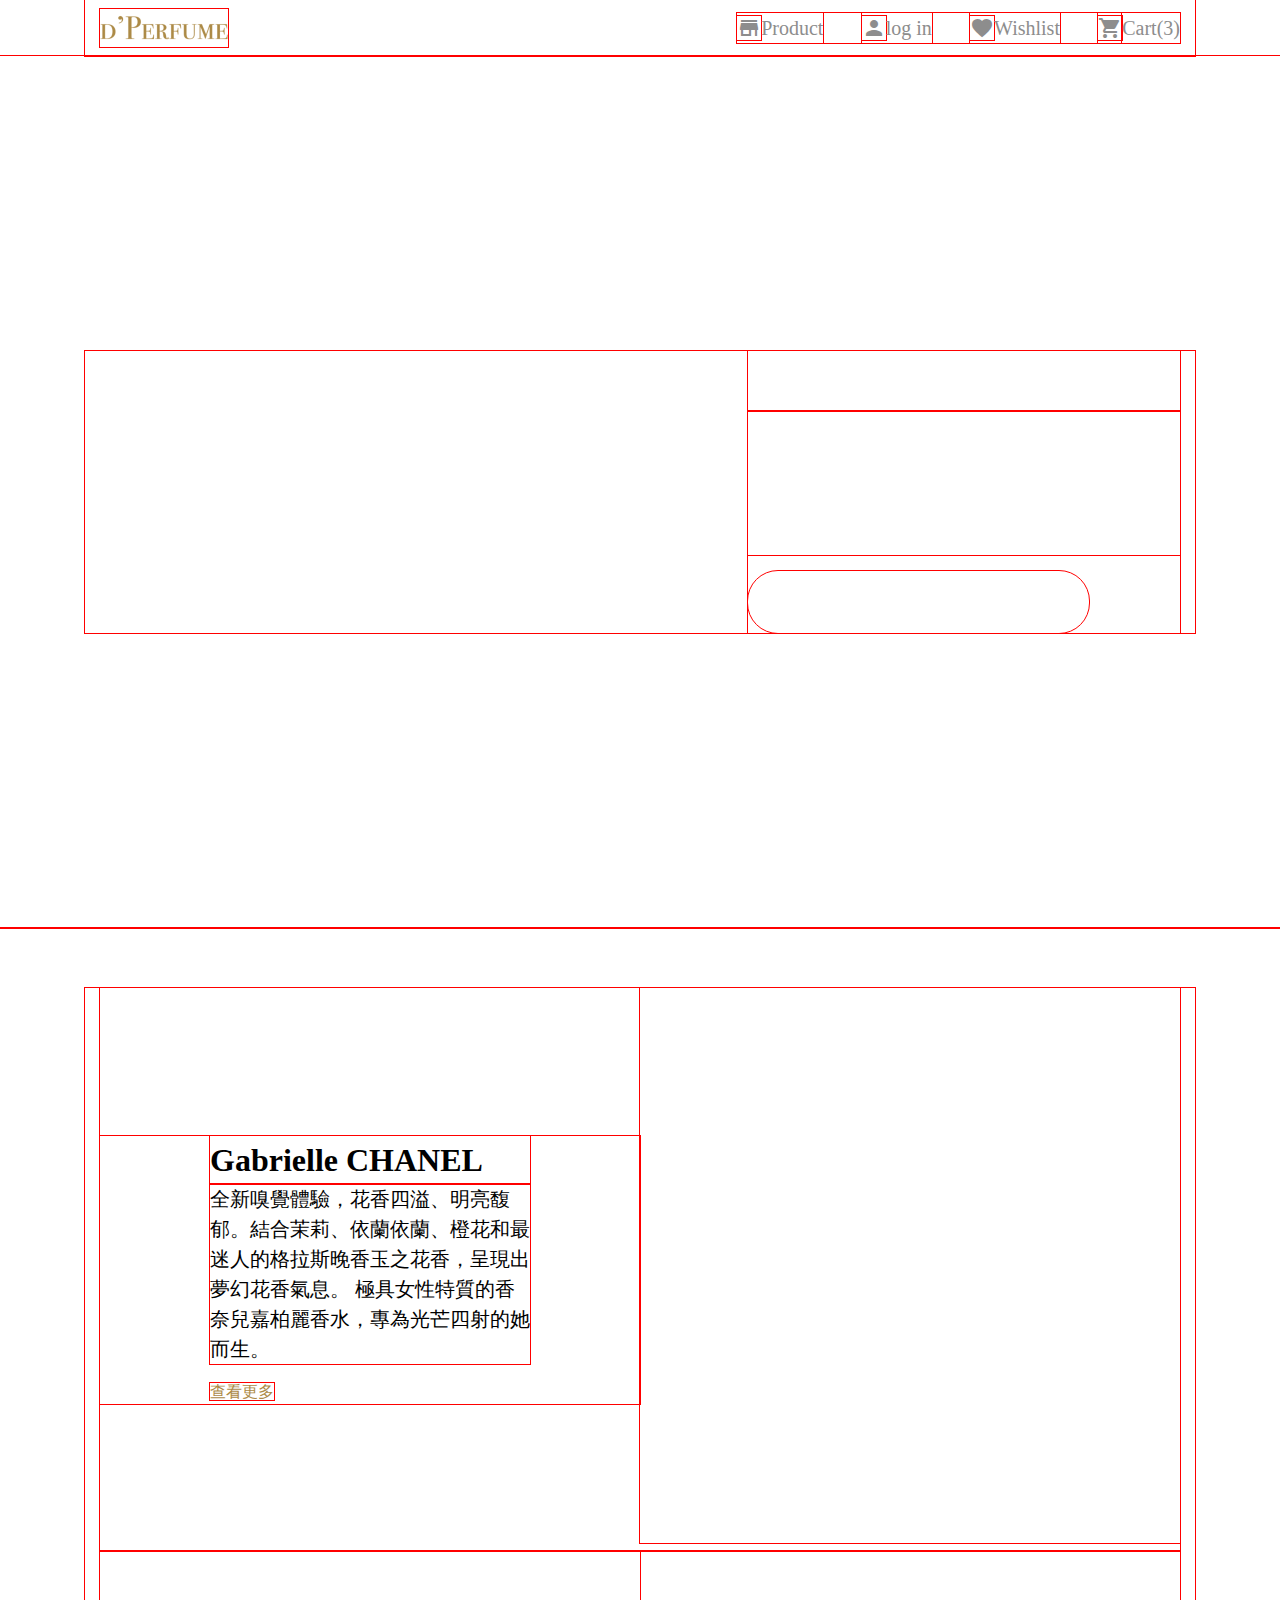
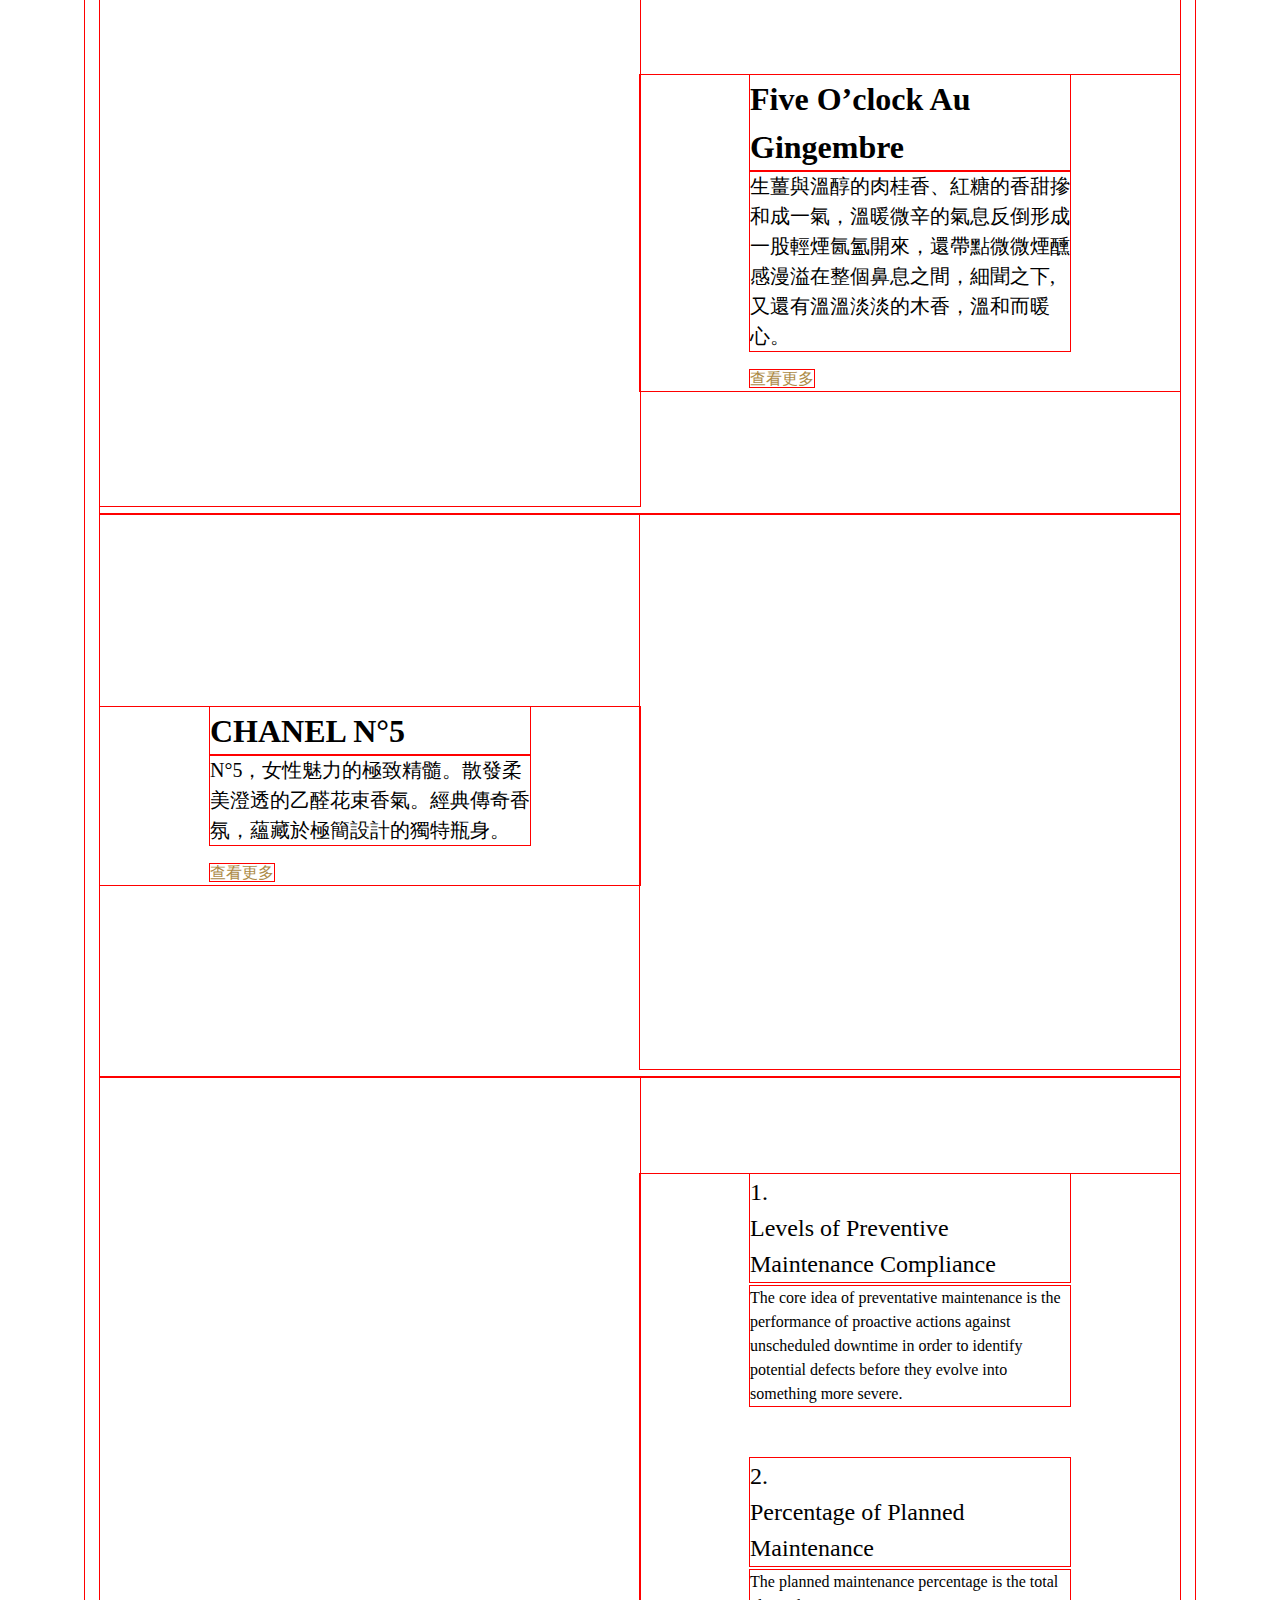
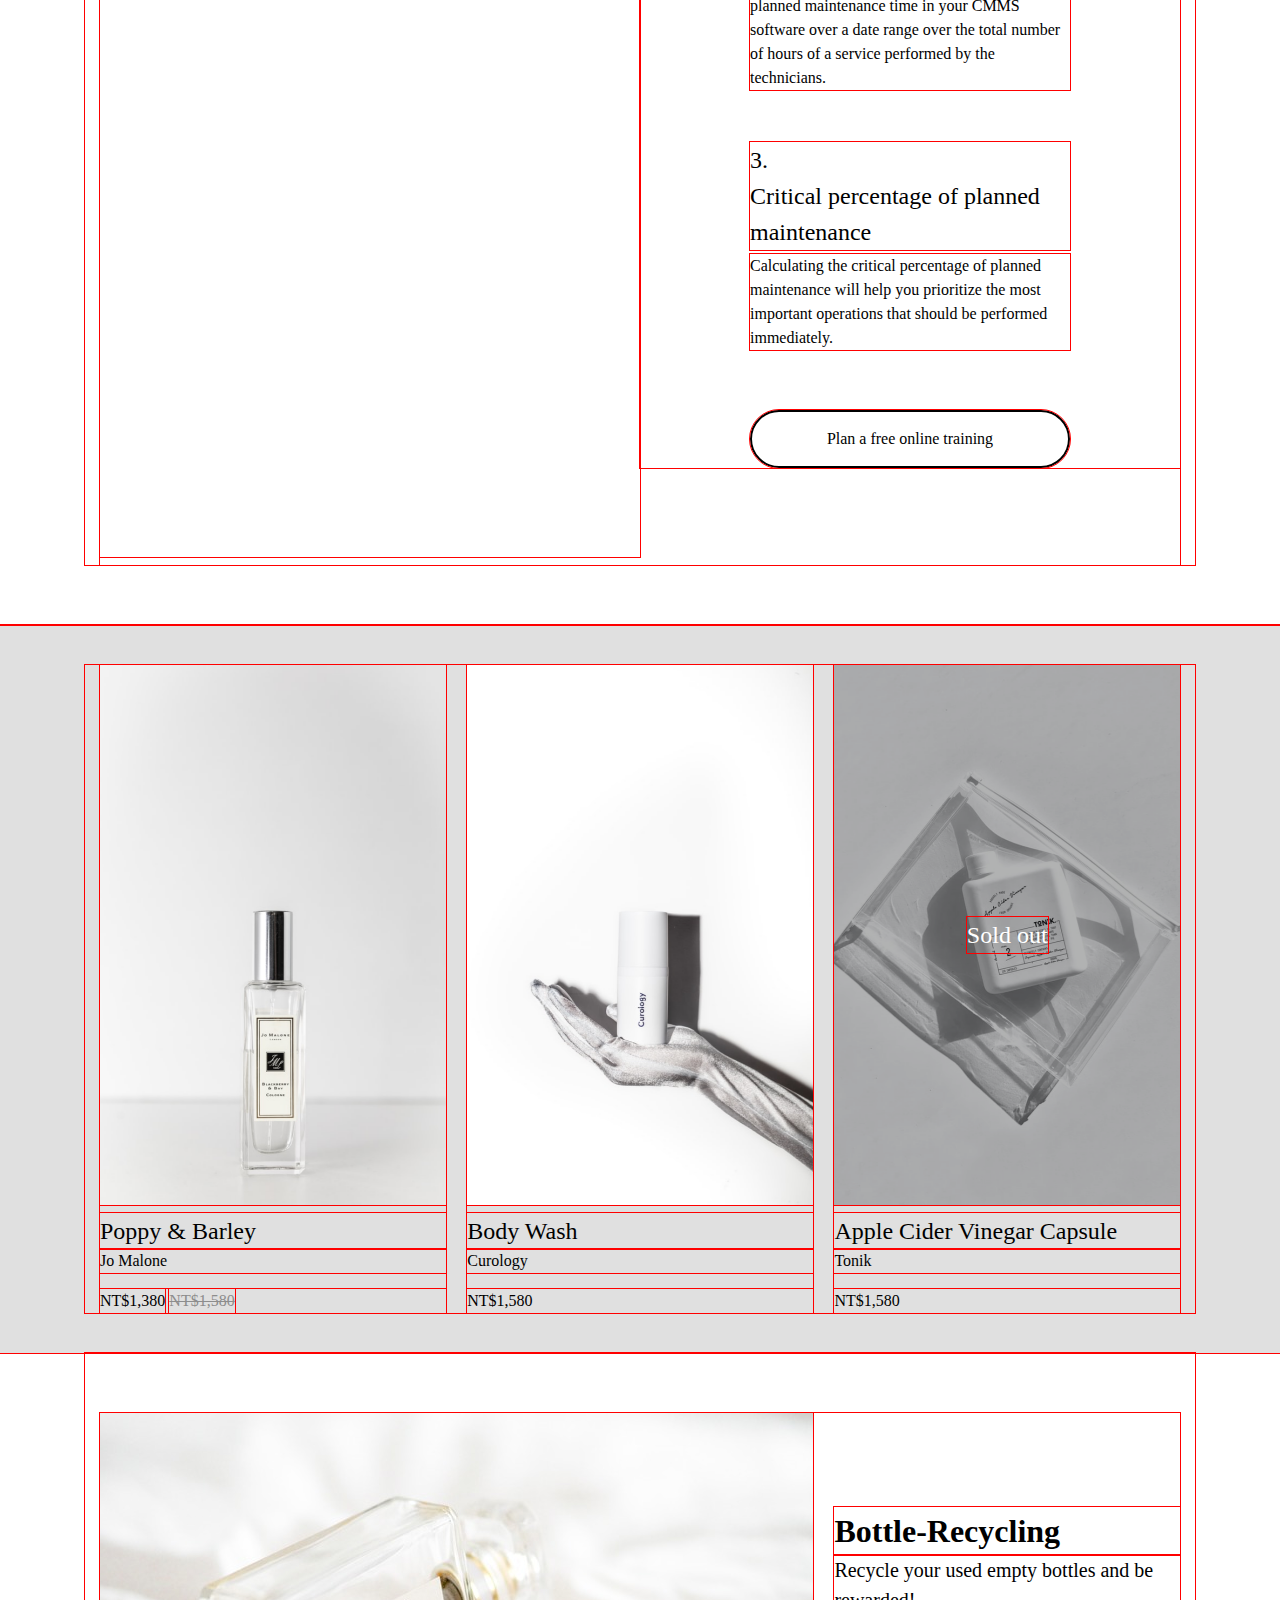
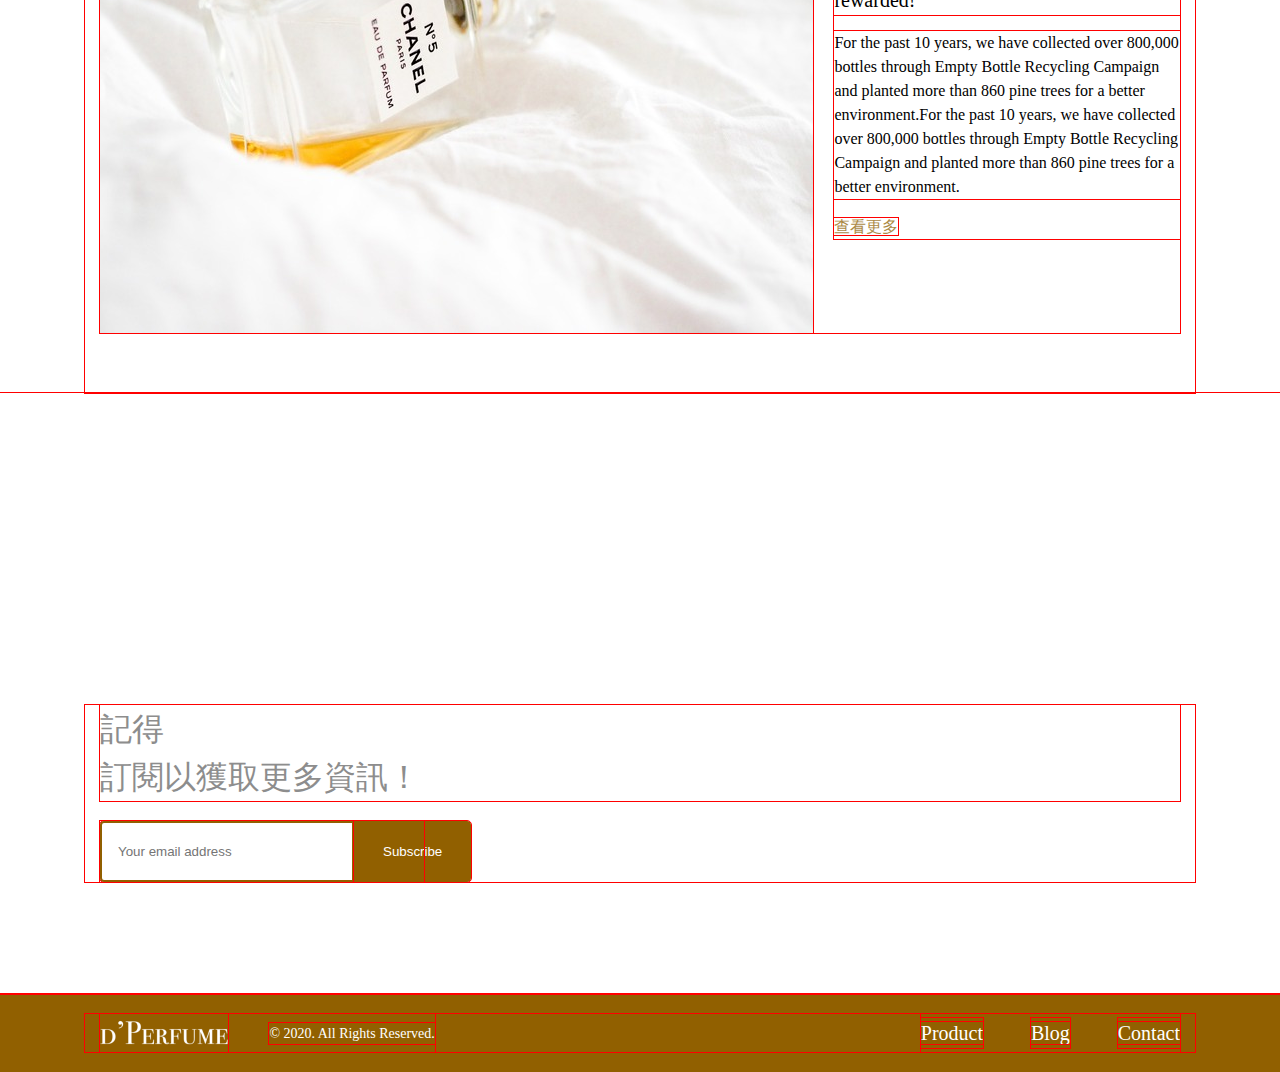
==== commit d36e28f8: "finished recycle all" ====
--- a/index.html
+++ b/index.html
@@ -57,7 +57,7 @@
             </div>
         </div>
     </div>
-    <div class="content">
+    <div class="content pd-y-15 pd-y-10">
         <ul class="content-item container">
             <li class="d-flex fd-rr flex-wrap jcsb aic d-block">
                 <div class="h-555 h-350 perfume-image-1 mb-2"></div>
@@ -105,7 +105,7 @@
                 <p class="product-brand fw-light mb-4">Jo Malone</p>
                 <div class="discount mb-8">
                     <p class="fw-light">NT$1,380</p>
-                    <p class="ft-gr fw-light l-t">NT$1,580</p>
+                    <p class="ft-gr fw-light line-through">NT$1,580</p>
                 </div>
             </li>
             <li>
@@ -123,6 +123,21 @@
                 <h4 class="fz-24 fw-semibold">Apple Cider Vinegar Capsule</h4>
                 <p class="product-brand fw-light mb-4">Tonik</p>
                 <p class="fw-light">NT$1,580</p>
+            </li>
+        </ul>
+    </div>
+    <div class="container pd-y-15 pd-y-10">
+        <ul class="recycle d-flex aic d-block">
+            <li>
+                <img class="d-block h-520" src="image/bottle-recycle.jpg" alt="bottle recycle">
+            </li>
+            <li>
+                <div>
+                    <h3 class="fz-32 fw-bold">Bottle-Recycling</h3>
+                    <p class="fz-20 fw-light mb-4">Recycle your used empty bottles and be rewarded!</p>
+                    <p class="fw-light mb-4">For the past 10 years, we have collected over 800,000 bottles through Empty Bottle Recycling Campaign and planted more than 860 pine trees for a better environment.For the past 10 years, we have collected over 800,000 bottles through Empty Bottle Recycling Campaign and planted more than 860 pine trees for a better environment.</p>
+                    <a class="recycle-btn ft-br fw-semibold" href="product.html">查看更多</a>
+                </div>
             </li>
         </ul>
     </div>
--- a/css/all.css
+++ b/css/all.css
@@ -134,6 +134,22 @@
 .mb-15{
     margin-bottom: 60px;
 }
+
+
+/* padding */
+
+.pd-y-15 {
+    padding-top: 60px;
+    padding-bottom: 60px;
+}
+
+@media (max-width: 767px) {
+    .pd-y-10 {
+        padding-top: 40px;
+        padding-bottom: 40px;
+    }
+}
+
 
 /* header */
 
@@ -255,16 +271,6 @@
 
 /* content */
 
-.content {
-    padding: 60px 0;
-}
-
-@media (max-width: 767px) {
-    .content {
-        padding: 40px 0;
-    }
-}
-
 .content-txt {
     width: 50%;
     padding-left: 110px;
@@ -422,8 +428,47 @@
     display: inline-block;
 }
 
-.l-t {
+.line-through {
     text-decoration: line-through;
+}
+
+
+/* recycle */
+
+.h-520 {
+    height: 520px;
+}
+
+.recycle li:first-child {
+    width: 66%;
+    margin-right: 2%;   
+}
+
+.recycle li:last-child {
+    width: 32%;
+}
+
+@media (max-width: 767px) {
+    .recycle li:first-child {
+        margin-right: 0;
+        margin-bottom: 8px;  
+    }
+
+    .recycle li:first-child, .recycle li:last-child {
+        width: 100%;
+    }
+
+    .recycle li:last-child p{
+        margin-bottom: 8px;;
+    }
+}
+
+.recycle-btn {
+    text-decoration: none;
+}
+
+.recycle-btn:hover {
+    color: #000000;
 }
 
 /* subscribe */
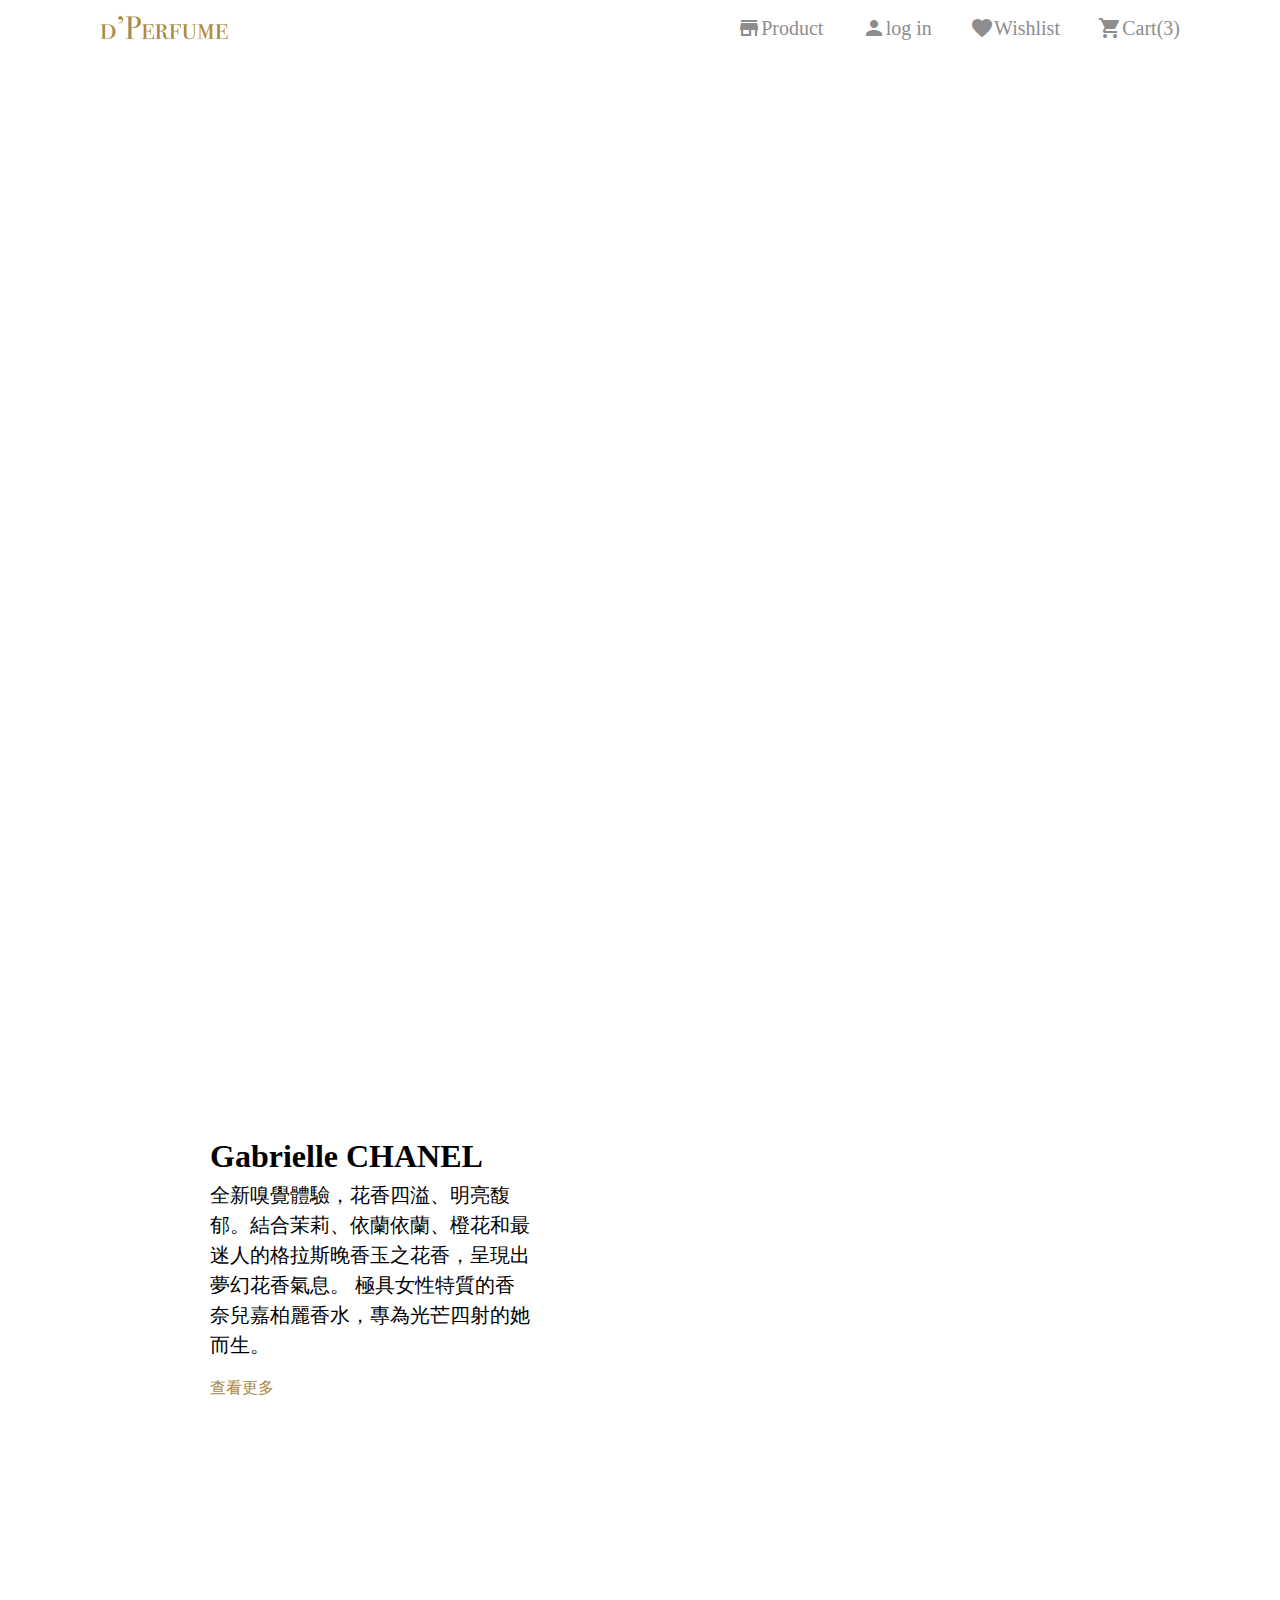
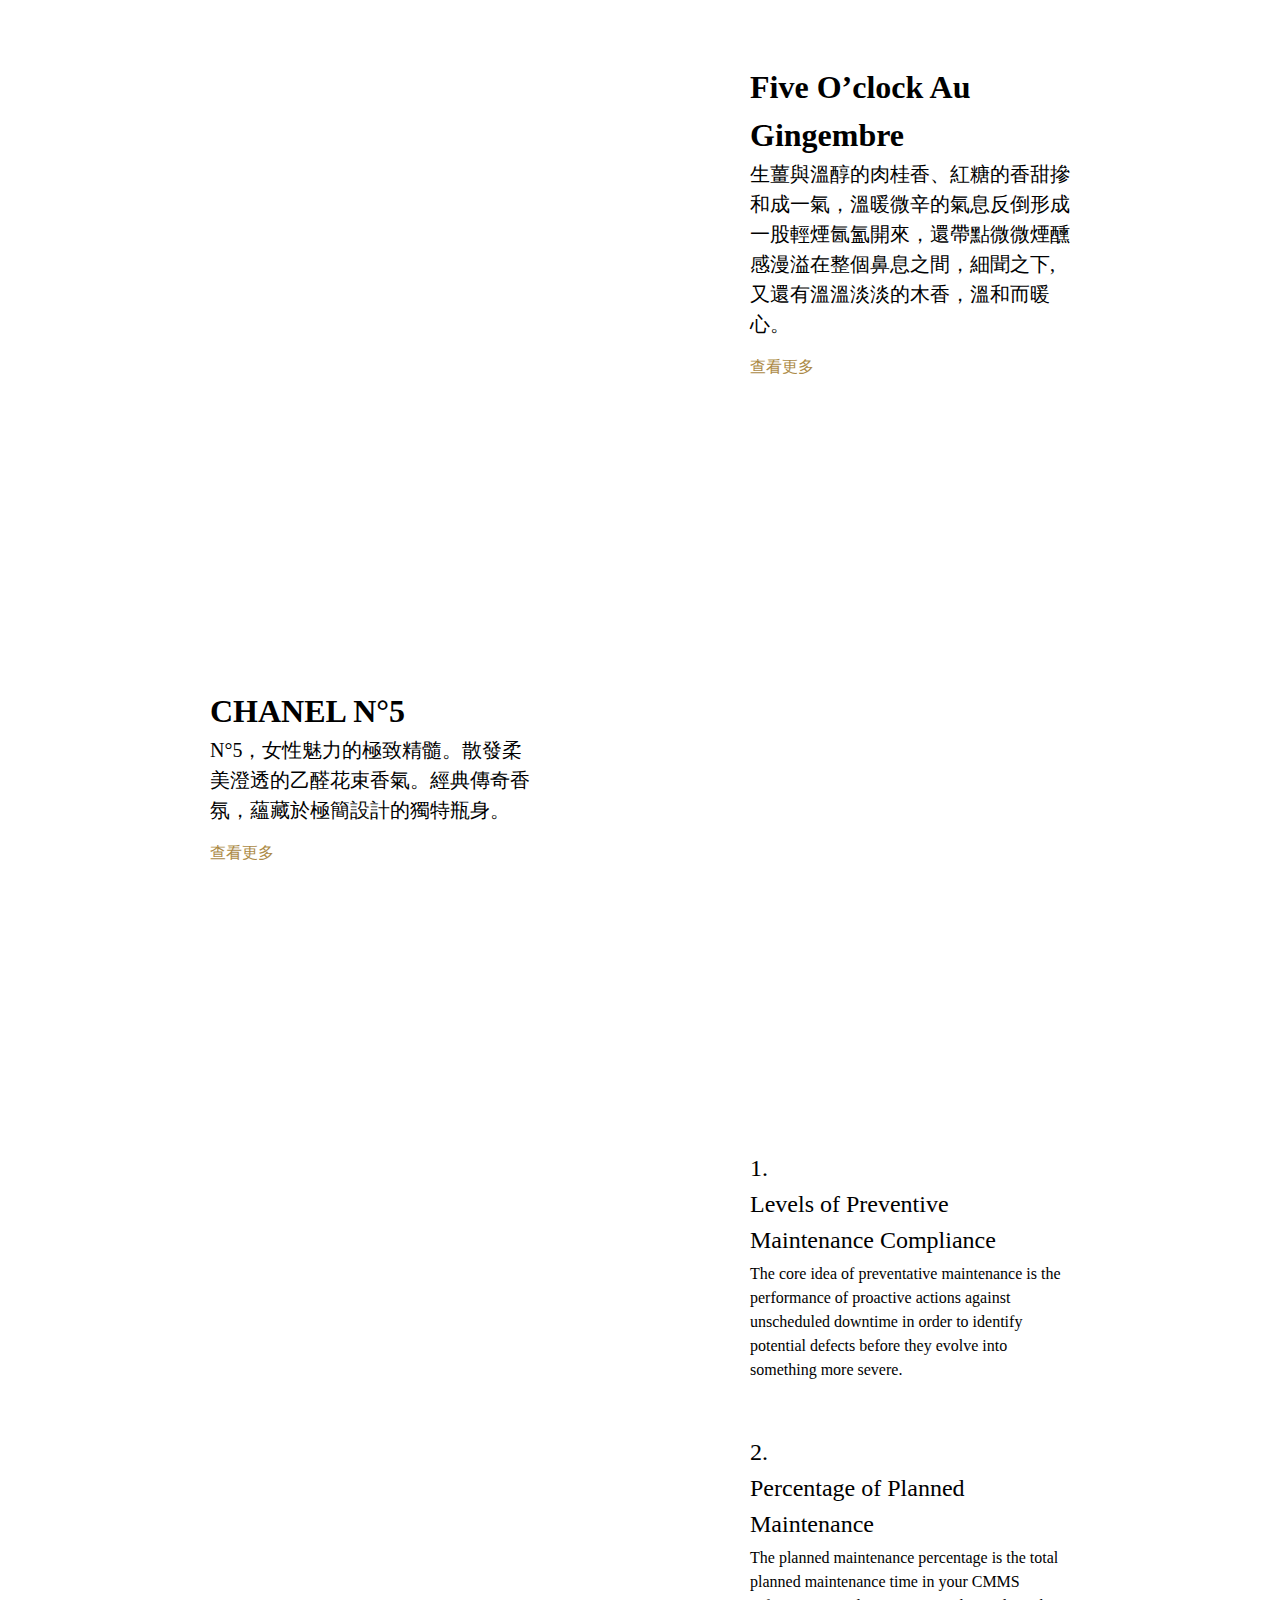
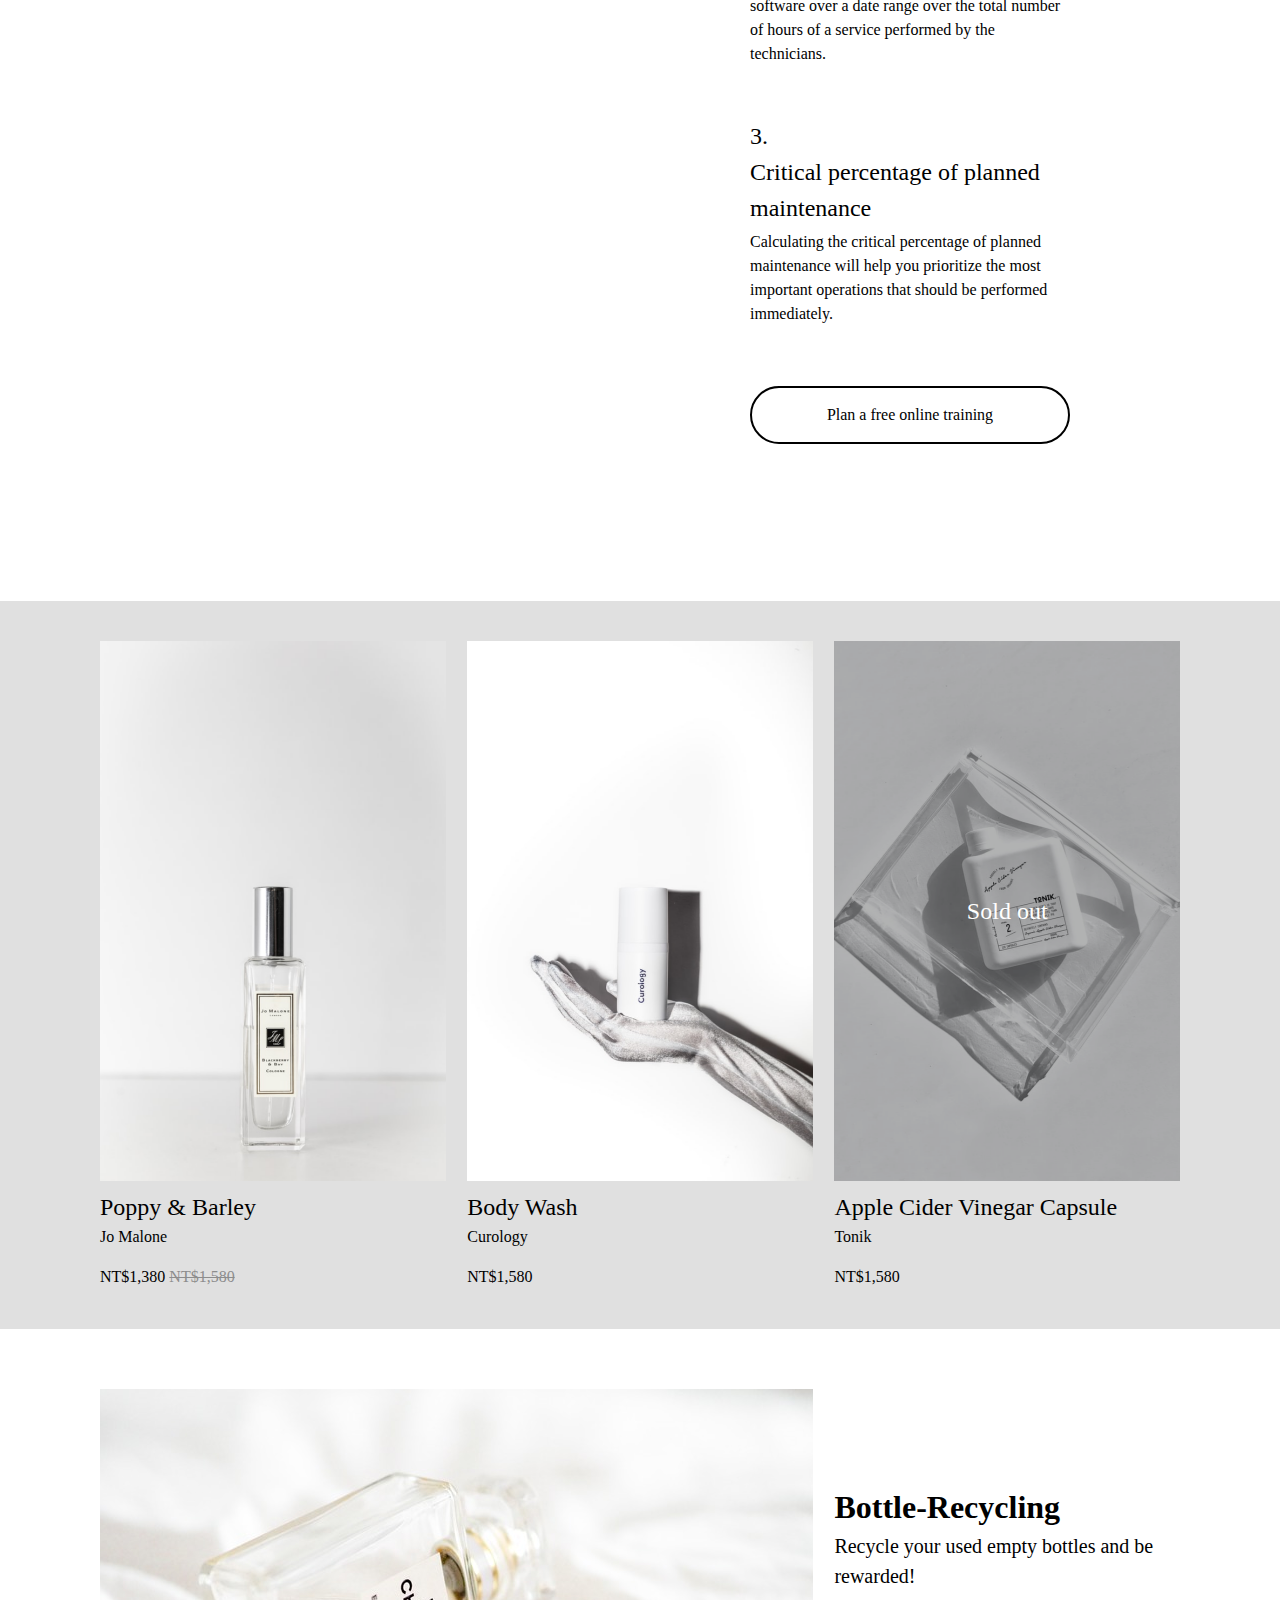
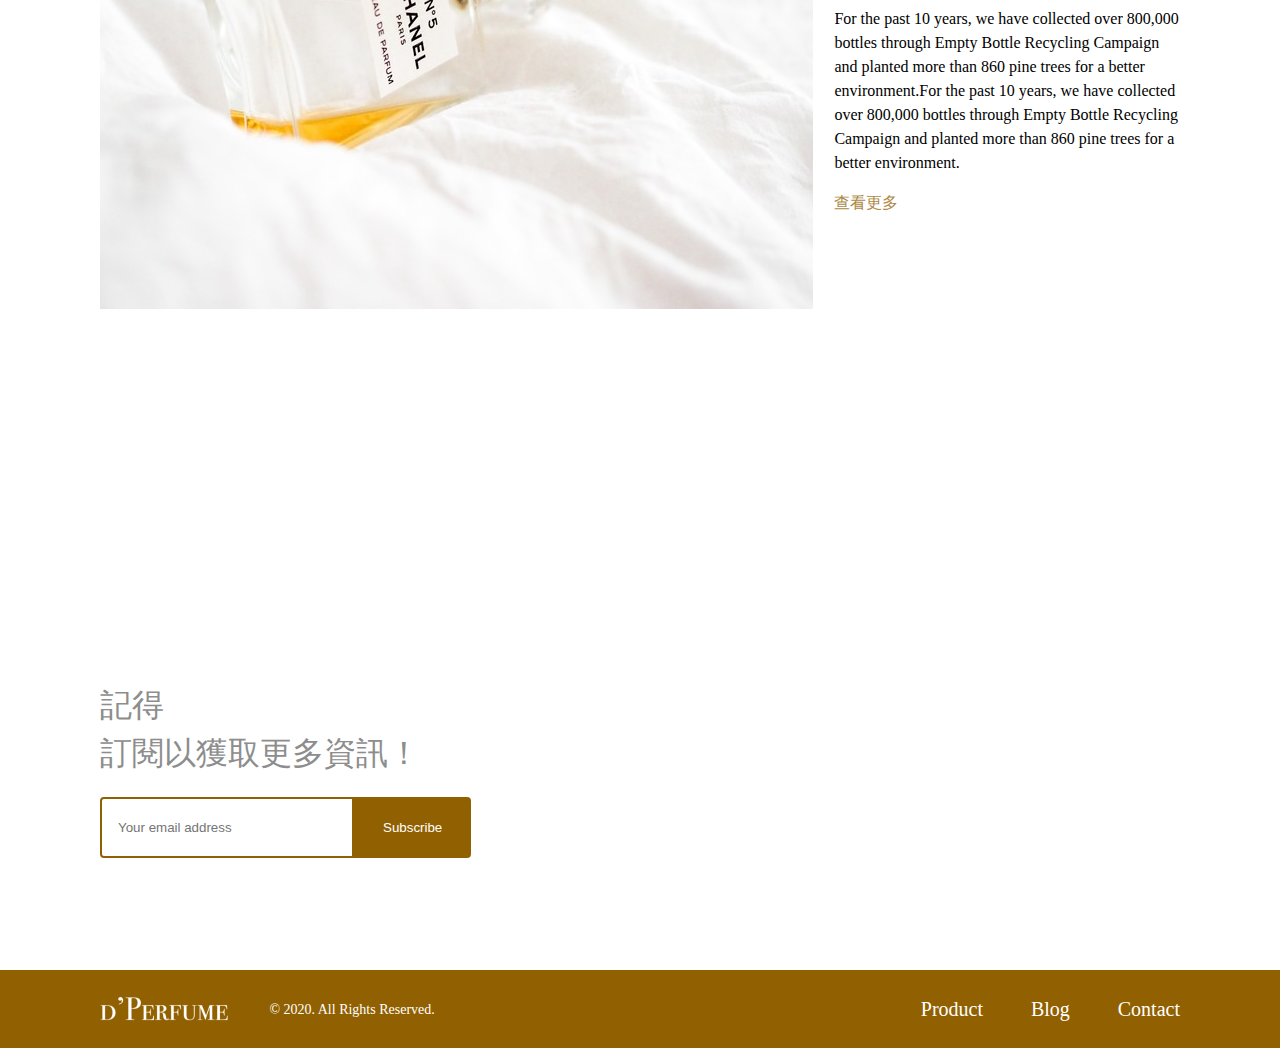
==== commit fe8521cb: "finished product html all" ====
--- a/index.html
+++ b/index.html
@@ -17,7 +17,7 @@
         </h1>
         <ul class="menu d-flex jcsb aic">
             <li class="d-none">
-                <a class="d-flex aic fz-20 ft-gr" href="#">
+                <a class="d-flex aic fz-20 ft-gr" href="product.html">
                     <span class="material-icons">store</span>
                     Product
                 </a>
@@ -60,15 +60,15 @@
     <div class="content pd-y-15 pd-y-10">
         <ul class="content-item container">
             <li class="d-flex fd-rr flex-wrap jcsb aic d-block">
-                <div class="h-555 h-350 perfume-image-1 mb-2"></div>
+                <div class="h-555 h-350 perfume-image-1 index-mb-2"></div>
                 <div class="content-txt">
                     <h3 class="fz-32 fw-bold">Gabrielle CHANEL</h3>
-                    <p class="fz-20 fw-light mb-4 mb-2">全新嗅覺體驗，花香四溢、明亮馥郁。結合茉莉、依蘭依蘭、橙花和最迷人的格拉斯晚香玉之花香，呈現出夢幻花香氣息。 極具女性特質的香奈兒嘉柏麗香水，專為光芒四射的她而生。</p>
+                    <p class="fz-20 fw-light mb-4 index-mb-2">全新嗅覺體驗，花香四溢、明亮馥郁。結合茉莉、依蘭依蘭、橙花和最迷人的格拉斯晚香玉之花香，呈現出夢幻花香氣息。 極具女性特質的香奈兒嘉柏麗香水，專為光芒四射的她而生。</p>
                     <a class="fw-semibold ft-br d-block mb-8" href="product.html">查看更多</a>
                 </div>
             </li>
             <li class="d-flex flex-wrap aic d-block">
-                <div class="h-555 h-350 perfume-image-2 mb-2"></div>
+                <div class="h-555 h-350 perfume-image-2 index-mb-2"></div>
                 <div class="content-txt">
                     <h3 class="fz-32 fw-bold">Five O’clock Au Gingembre</h3>
                     <p class="fz-20 fw-light mb-4 mb-2">生薑與溫醇的肉桂香、紅糖的香甜摻和成一氣，溫暖微辛的氣息反倒形成一股輕煙氤氳開來，還帶點微微煙醺感漫溢在整個鼻息之間，細聞之下,又還有溫溫淡淡的木香，溫和而暖心。</p>
@@ -76,7 +76,7 @@
                 </div>
             </li>
             <li class="d-flex fd-rr flex-wrap aic d-block">
-                <div class="h-555 h-350 perfume-image-3 mb-2"></div>
+                <div class="h-555 h-350 perfume-image-3 index-mb-2"></div>
                 <div class="content-txt">
                     <h3 class="fz-32 fw-bold">CHANEL N°5</h3>
                     <p class="fz-20 fw-light mb-4 mb-2">N°5，女性魅力的極致精髓。散發柔美澄透的乙醛花束香氣。經典傳奇香氛，蘊藏於極簡設計的獨特瓶身。</p>
@@ -161,7 +161,7 @@
                 <p class="fz-14 ft-wt">© 2020. All Rights Reserved.</p>
             </div>
             <ul class="footer-nav d-flex jcsb aic d-none">
-                <li><a class="fz-20 ft-wt" href="#">Product</a></li>
+                <li><a class="fz-20 ft-wt" href="product.html">Product</a></li>
                 <li><a class="fz-20 ft-wt" href="#">Blog</a></li>
                 <li><a class="fz-20 ft-wt" href="#">Contact</a></li>
             </ul>
--- a/css/all.css
+++ b/css/all.css
@@ -1,6 +1,7 @@
-* {
+/* * {
     outline: 1px solid red;
-  }
+  } */
+
 body {
     line-height: 1.5;
 }
@@ -113,7 +114,22 @@
 }
 
 
+/* background */
+
+.bg-br {
+    background: #916000;;
+}
+
+
 /* margin */
+
+.mr-2{
+    margin-right: 8px;
+}
+
+.mr-7{
+    margin-right: 28px;
+}
 
 .mb-1{
     margin-bottom: 4px;
@@ -137,10 +153,20 @@
 
 
 /* padding */
+
+.pd-y-14 {
+    padding-top: 14px;
+    padding-bottom: 14px;
+}
 
 .pd-y-15 {
     padding-top: 60px;
     padding-bottom: 60px;
+}
+
+.pd-y-20 {
+    padding-top: 80px;
+    padding-bottom: 80px;
 }
 
 @media (max-width: 767px) {
@@ -207,7 +233,7 @@
 }
 
 
-/* banner */
+/* index banner */
 
 .banner{
     background: url(https://images.unsplash.com/photo-1588159343745-445ae0b16383?ixlib=rb-4.0.3&ixid=M3wxMjA3fDB8MHx2aXN1YWwtc2VhcmNofDF8fHxlbnwwfHx8fHw%3D&auto=format&fit=crop&w=800&q=60) center/cover;
@@ -269,7 +295,7 @@
 }
 
 
-/* content */
+/* index content */
 
 .content-txt {
     width: 50%;
@@ -328,7 +354,7 @@
 }
 
 @media (max-width: 767px) {
-    .mb-2{
+    .index-mb-2{
         margin-bottom: 8px;
     }
 
@@ -365,7 +391,7 @@
 }
 
 
-/* product */
+/* index product */
 
 .product {
     background: #E0E0E0;
@@ -433,7 +459,7 @@
 }
 
 
-/* recycle */
+/* index recycle */
 
 .h-520 {
     height: 520px;
@@ -458,7 +484,7 @@
         width: 100%;
     }
 
-    .recycle li:last-child p{
+    .recycle li:last-child p {
         margin-bottom: 8px;;
     }
 }
@@ -551,12 +577,59 @@
 }
 
 
-
-
-    
-    
-
-
-
-
-    
+/* procuct nav */
+
+.nav-bar a {
+    text-decoration: none;
+}
+
+.nav-bar a:hover {
+    color: #000000;
+}
+
+
+/* product list */
+
+.product-list li {
+    width: 23%;
+    margin-bottom: 60px;
+}
+
+@media (max-width: 767px) {
+    .product-list li {
+        width: 48%;
+        margin-bottom: 30px;
+    }
+}
+
+.product-list li .c-br {
+    color: #916000;
+}
+
+.dd-none {
+    display: none;
+}
+
+.product-nav li {
+    width: 20px;
+    height: 30px;
+    text-align: center;
+    margin-right: 20px;
+}
+
+@media (max-width: 767px) {
+    .product-nav {
+        margin-bottom: 40px;
+    }
+}
+
+.product-nav li a {
+    display: block;
+    color: #000000;
+    text-decoration: none;
+}
+
+.product-nav li a:hover {
+    color: #AC8A46;
+    border-bottom: 2px solid #AC8A46;
+}
